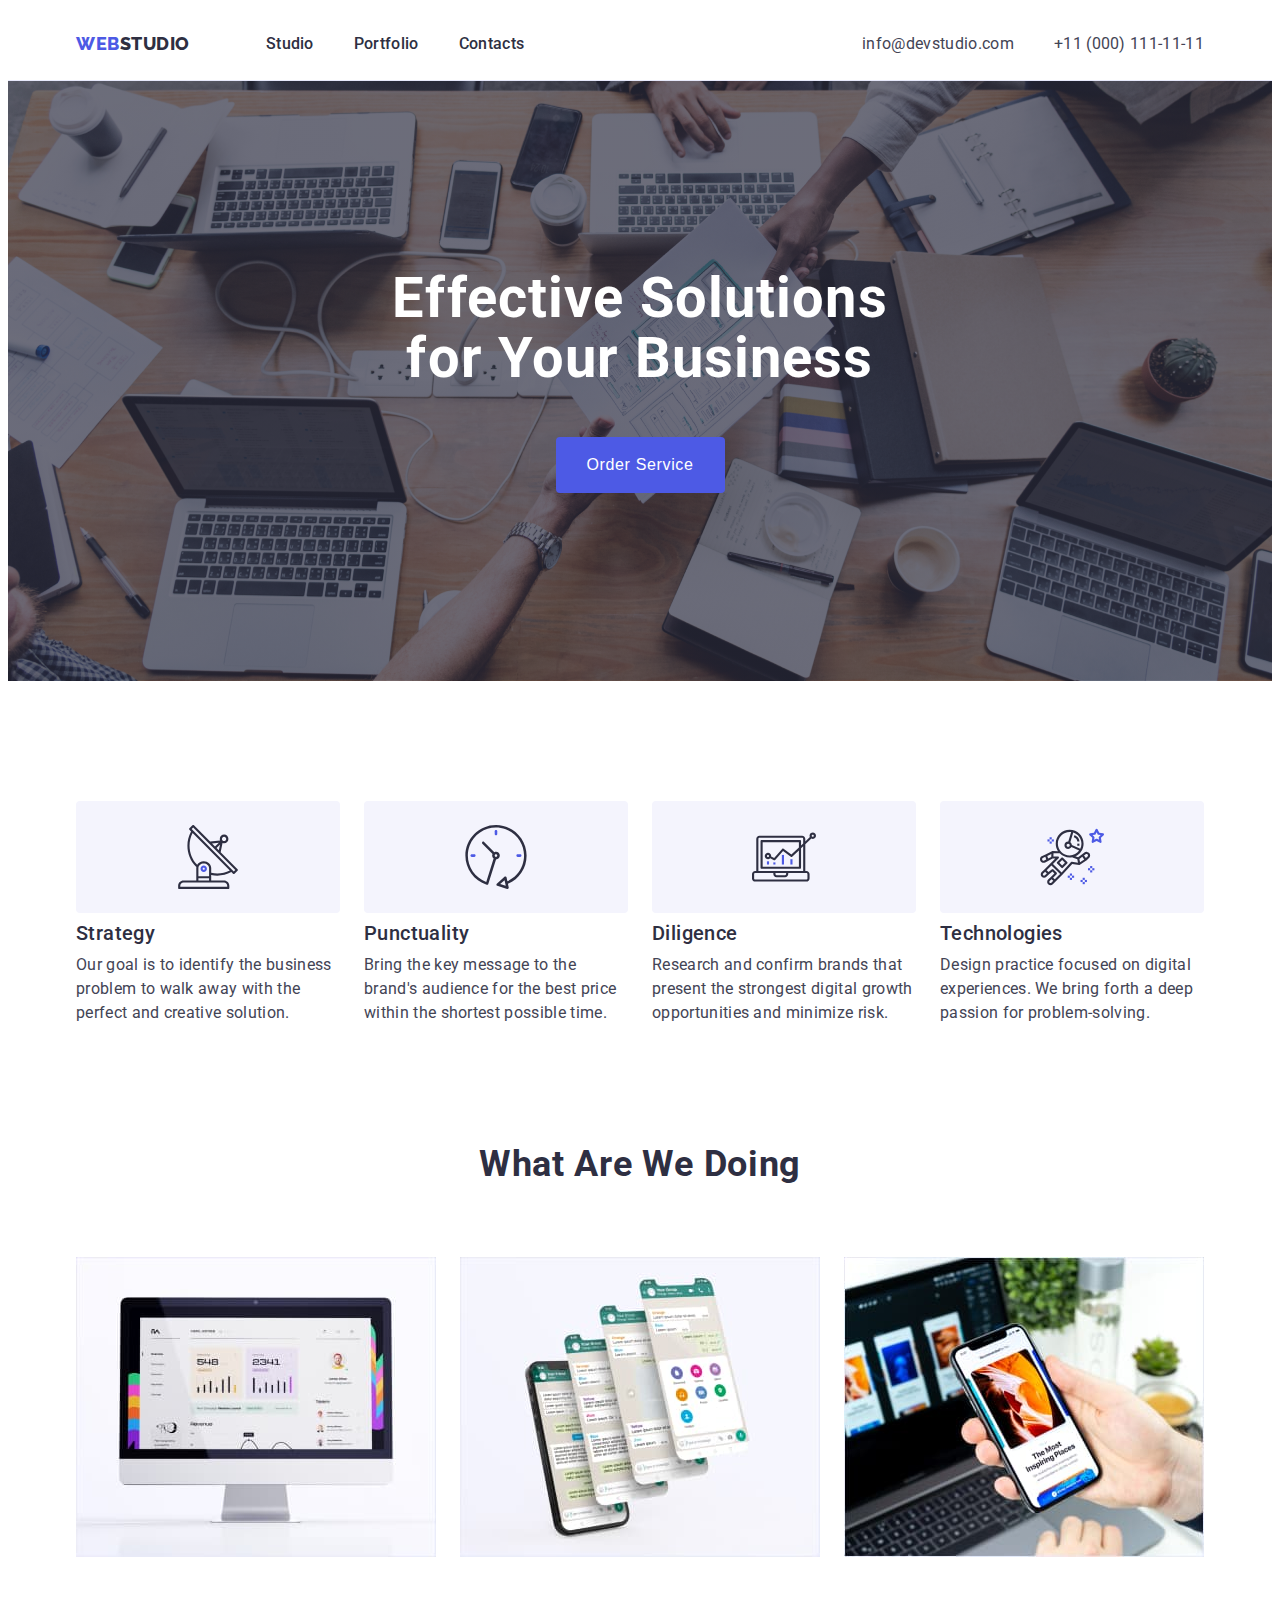
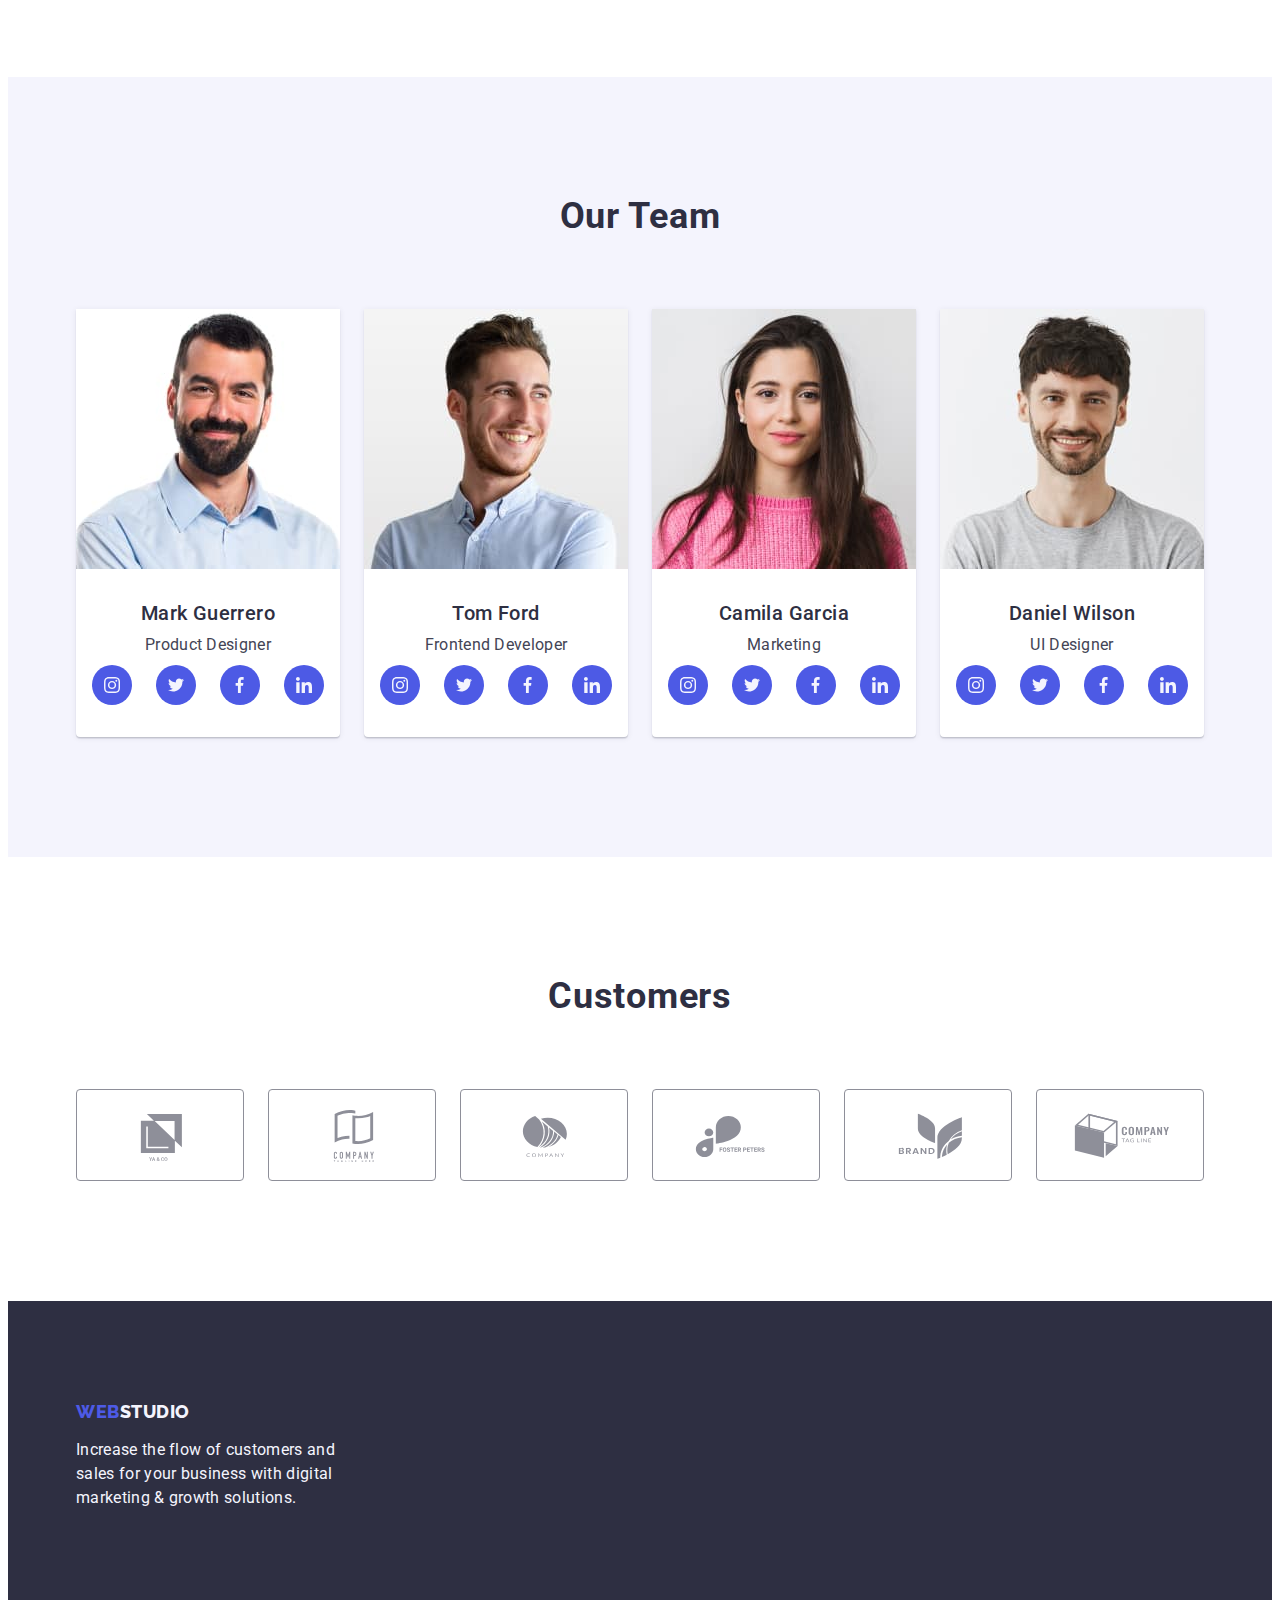
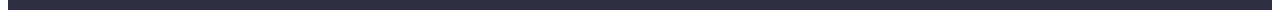
==== index.html @ 7df81b8c "fix" ====
<!DOCTYPE html>
<html lang="en">
  <head>
    <meta charset="UTF-8" />
    <meta http-equiv="X-UA-Compatible" content="IE=edge" />
    <meta name="viewport" content="width=device-width, initial-scale=1.0" />
    <link rel="preconnect" href="https://fonts.googleapis.com" />
    <link rel="preconnect" href="https://fonts.gstatic.com" crossorigin />
    <link
      href="https://fonts.googleapis.com/css2?family=Raleway:wght@800&family=Roboto:wght@400;500;700;900&display=swap"
      rel="stylesheet"
    />
    <link
      rel="stylesheet"
      href="https://cdnjs.cloudflare.com/ajax/libs/modern-normalize/1.1.0/modern-normalize.min.css"
      integrity="sha512-wpPYUAdjBVSE4KJnH1VR1HeZfpl1ub8YT/NKx4PuQ5NmX2tKuGu6U/JRp5y+Y8XG2tV+wKQpNHVUX03MfMFn9Q=="
      crossorigin="anonymous"
      referrerpolicy="no-referrer"
    />
    <link rel="stylesheet" href="./css/styles.css" />
    <title>Document</title>
  </head>
  <body>
    <header class="header">
      <div class="header-container container">
        <nav class="header-nav">
          <a href="./index.html" class="header-link link"
            >Web<span class="logo-span">Studio</span></a
          >
          <ul class="list list header-list">
            <li class="list-header">
              <a href="./index.html" class="nav-link link">Studio</a>
            </li>
            <li class="list-header">
              <a href="./portfolio.html" class="nav-link link">Portfolio</a>
            </li>
            <li class="list-header">
              <a href="" class="nav-link link">Contacts</a>
            </li>
          </ul>
        </nav>
        <address class="address-link">
          <ul class="list list header-list-address">
            <li class="list-header">
              <a href="mailto:info@devstudio.com" class="contact-link link"
                >info@devstudio.com</a
              >
            </li>
            <li class="list-header">
              <a href="tel:+110001111111" class="contact-link link"
                >+11 (000) 111-11-11</a
              >
            </li>
          </ul>
        </address>
      </div>
    </header>
    <main>
      <section class="hero">
        <div class="container">
          <h1 class="title hero-title">
            Effective Solutions for Your Business
          </h1>
          <button type="button" class="button hero-button">
            Order Service
          </button>
        </div>
      </section>
      <section class="text-section">
        <div class="container">
          <h2 class="title-none visually-hidden">Features</h2>
          <ul class="list main-list">
            <li class="main-item">
              <div class="features-container">
                <svg width="64px" height="64px" class="features-icon">
                  <use href="./images/icons.svg#icon-antenna"></use>
                </svg>
              </div>
              <h3 class="main-name">Strategy</h3>
              <p class="list-text">
                Our goal is to identify the business problem to walk away with
                the perfect and creative solution.
              </p>
            </li>
            <li class="main-item">
              <div class="features-container">
                <svg width="64px" height="64px" class="features-icon">
                  <use href="./images/icons.svg#icon-clock"></use>
                </svg>
              </div>
              <h3 class="main-name">Punctuality</h3>
              <p class="list-text">
                Bring the key message to the brand's audience for the best price
                within the shortest possible time.
              </p>
            </li>
            <li class="main-item">
              <div class="features-container">
                <svg width="64px" height="64px" class="features-icon">
                  <use href="./images/icons.svg#icon-diagram"></use>
                </svg>
              </div>
              <h3 class="main-name">Diligence</h3>
              <p class="list-text">
                Research and confirm brands that present the strongest digital
                growth opportunities and minimize risk.
              </p>
            </li>
            <li class="main-item">
              <div class="features-container">
                <svg width="64px" height="64px" class="features-icon">
                  <use href="./images/icons.svg#icon-astronaut"></use>
                </svg>
              </div>
              <h3 class="main-name">Technologies</h3>
              <p class="list-text">
                Design practice focused on digital experiences. We bring forth a
                deep passion for problem-solving.
              </p>
            </li>
          </ul>
        </div>
      </section>
      <section class="section-appearance">
        <div class="container">
          <h2 class="title-list appearance-name">What are we doing</h2>
          <ul class="list appearance-list">
            <li class="appearance-item">
              <img
                src="./images/rec1.jpg"
                alt="computer version of the site"
                width="360"
              />
            </li>
            <li class="appearance-item">
              <img
                src="./images/rec2.jpg"
                alt="mobile application"
                width="360"
              />
            </li>
            <li class="appearance-item">
              <img
                src="./images/rec3.jpg"
                alt="mobile version of the site"
                width="360"
              />
            </li>
          </ul>
        </div>
      </section>
      <section class="section-list team-section">
        <div class="container">
          <h2 class="title-list team-name">Our Team</h2>
          <ul class="list team-list">
            <li class="list-image team-item">
              <img
                src="./images/mark.jpg"
                alt="mark guerrero"
                width="264"
                height="260"
              />
              <div class="team-description">
                <h3 class="list-item">Mark Guerrero</h3>
                <p class="list-text team-text">Product Designer</p>
                <ul class="messeng-list-team">
                  <li class="messeng-item-team">
                    <a href class="messeng-link-team">
                      <svg class="messeng-icon-team" width="16px" height="16px">
                        <use href="./images/messenger.svg#icon-instagram"></use>
                      </svg>
                    </a>
                  </li>
                  <li class="messeng-item-team">
                    <a href class="messeng-link-team">
                      <svg class="messeng-icon-team" width="16px" height="16px">
                        <use href="./images/messenger.svg#icon-twitter"></use>
                      </svg>
                    </a>
                  </li>
                  <li class="messeng-item-team">
                    <a href class="messeng-link-team">
                      <svg class="messeng-icon-team" width="16px" height="16px">
                        <use href="./images/messenger.svg#icon-facebook"></use>
                      </svg>
                    </a>
                  </li>
                  <li class="messeng-item-team">
                    <a href class="messeng-link-team">
                      <svg class="messeng-icon-team" width="16px" height="16px">
                        <use href="./images/messenger.svg#icon-linkedin"></use>
                      </svg>
                    </a>
                  </li>
                </ul>
              </div>
            </li>
            <li class="list-image team-item">
              <img
                src="./images/tom.jpg"
                alt="tom ford"
                width="264"
                height="260"
              />
              <div class="team-description">
                <h3 class="list-item">Tom Ford</h3>
                <p class="list-text team-text">Frontend Developer</p>
                <ul class="messeng-list-team">
                  <li class="messeng-item-team">
                    <a href class="messeng-link-team">
                      <svg class="messeng-icon-team" width="16px" height="16px">
                        <use href="./images/messenger.svg#icon-instagram"></use>
                      </svg>
                    </a>
                  </li>
                  <li class="messeng-item-team">
                    <a href class="messeng-link-team">
                      <svg class="messeng-icon-team" width="16px" height="16px">
                        <use href="./images/messenger.svg#icon-twitter"></use>
                      </svg>
                    </a>
                  </li>
                  <li class="messeng-item-team">
                    <a href class="messeng-link-team">
                      <svg class="messeng-icon-team" width="16px" height="16px">
                        <use href="./images/messenger.svg#icon-facebook"></use>
                      </svg>
                    </a>
                  </li>
                  <li class="messeng-item-team">
                    <a href class="messeng-link-team">
                      <svg class="messeng-icon-team" width="16px" height="16px">
                        <use href="./images/messenger.svg#icon-linkedin"></use>
                      </svg>
                    </a>
                  </li>
                </ul>
              </div>
            </li>
            <li class="list-image team-item">
              <img
                src="./images/camila.jpg"
                alt="camila garcia"
                width="264"
                height="260"
              />
              <div class="team-description">
                <h3 class="list-item">Camila Garcia</h3>
                <p class="list-text team-text">Marketing</p>
                <ul class="messeng-list-team">
                  <li class="messeng-item-team">
                    <a href class="messeng-link-team">
                      <svg class="messeng-icon-team" width="16px" height="16px">
                        <use href="./images/messenger.svg#icon-instagram"></use>
                      </svg>
                    </a>
                  </li>
                  <li class="messeng-item-team">
                    <a href class="messeng-link-team">
                      <svg class="messeng-icon-team" width="16px" height="16px">
                        <use href="./images/messenger.svg#icon-twitter"></use>
                      </svg>
                    </a>
                  </li>
                  <li class="messeng-item-team">
                    <a href class="messeng-link-team">
                      <svg class="messeng-icon-team" width="16px" height="16px">
                        <use href="./images/messenger.svg#icon-facebook"></use>
                      </svg>
                    </a>
                  </li>
                  <li class="messeng-item-team">
                    <a href class="messeng-link-team">
                      <svg class="messeng-icon-team" width="16px" height="16px">
                        <use href="./images/messenger.svg#icon-linkedin"></use>
                      </svg>
                    </a>
                  </li>
                </ul>
              </div>
            </li>
            <li class="list-image team-item">
              <img
                src="./images/daniel.jpg"
                alt="daniel wilson"
                width="264"
                height="260"
              />
              <div class="team-description">
                <h3 class="list-item">Daniel Wilson</h3>
                <p class="list-text team-text">UI Designer</p>
                <ul class="messeng-list-team">
                  <li class="messeng-item-team">
                    <a href class="messeng-link-team">
                      <svg class="messeng-icon-team" width="16px" height="16px">
                        <use href="./images/messenger.svg#icon-instagram"></use>
                      </svg>
                    </a>
                  </li>
                  <li class="messeng-item-team">
                    <a href class="messeng-link-team">
                      <svg class="messeng-icon-team" width="16px" height="16px">
                        <use href="./images/messenger.svg#icon-twitter"></use>
                      </svg>
                    </a>
                  </li>
                  <li class="messeng-item-team">
                    <a href class="messeng-link-team">
                      <svg class="messeng-icon-team" width="16px" height="16px">
                        <use href="./images/messenger.svg#icon-facebook"></use>
                      </svg>
                    </a>
                  </li>
                  <li class="messeng-item-team">
                    <a href class="messeng-link-team">
                      <svg class="messeng-icon-team" width="16px" height="16px">
                        <use href="./images/messenger.svg#icon-linkedin"></use>
                      </svg>
                    </a>
                  </li>
                </ul>
              </div>
            </li>
          </ul>
        </div>
      </section>
      <section class="customers-section">
        <div class="container">
          <h2 class="title-list customers-name">Customers</h2>
          <ul class="customers-list">
            <li class="customers-item">
              <a href="" class="customers-link">
                <svg class="customers-icon" width="105px" height="56px">
                  <use href="./images/customers.svg#icon-logo"></use></svg
              ></a>
            </li>
            <li class="customers-item">
              <a href="" class="customers-link">
                <svg class="customers-icon" width="105px" height="56px">
                  <use href="./images/customers.svg#icon-logo2"></use></svg
              ></a>
            </li>
            <li class="customers-item">
              <a href="" class="customers-link">
                <svg class="customers-icon" width="105px" height="56px">
                  <use href="./images/customers.svg#icon-logo3"></use></svg
              ></a>
            </li>
            <li class="customers-item">
              <a href="" class="customers-link">
                <svg class="customers-icon" width="105px" height="56px">
                  <use href="./images/customers.svg#icon-logo4"></use></svg
              ></a>
            </li>
            <li class="customers-item">
              <a href="" class="customers-link">
                <svg class="customers-icon" width="105px" height="56px">
                  <use href="./images/customers.svg#icon-logo5"></use></svg
              ></a>
            </li>
            <li class="customers-item">
              <a href="" class="customers-link">
                <svg class="customers-icon" width="105px" height="56px">
                  <use href="./images/customers.svg#icon-logo6"></use></svg
              ></a>
            </li>
          </ul>
        </div>
      </section>
    </main>
    <footer class="footer section-footer">
      <div class="container">
        <a href="./index.html" class="header-link link"
          >Web<span class="footer-span">Studio</span></a
        >
        <p class="footer-text text-footer">
          Increase the flow of customers and sales for your business with
          digital marketing & growth solutions.
        </p>
      </div>
    </footer>
  </body>
</html>
---- css/styles.css ----
body {
font-family: "Roboto", sans-serif;
background-color: var(--color-white);
color: var(--color-slate);
}

button {
    cursor: pointer;
}
*,
::after,
::before {
    box-sizing: border-box;
}

:root {
    --color-iris: #4d5ae5;
    --color-ocean: #404bbf;
    --color-navy-blue: #2e2f42;
    --color-green: #31d0aa;
    --color-slate: #434455;
    --color-light-slate: #8e8f99;
    --color-cornflower: #e7e9fc;
    --color-cloud: #f4f4fd;
    --color-navy-blue-modal: #2e2f42;
    --color-grey: #2e2f42;
    --color-white: #ffffff;
    --color-dairy: #fcfcfc;
    --hero-gradient: linear-gradient(rgba(46, 47, 66, 0.7),
        rgba(46, 47, 66, 0.7));
}



a {
    text-decoration: none;
}

ul {
    list-style-type: none;
    margin: 0;
    padding: 0;
}

p {
    list-style-type: none;
    margin: 0;
    padding: 0;
}

h1, h2, h3, h4, h5 {
    list-style-type: none;
    margin: 0;
    padding: 0;
}

img {
    display: block;
    max-width: 200%;
    height: auto;
}

li {
    list-style-type: none;
}

.link {
    text-decoration: none;
}

.list{
list-style: none;
}


.address-list {
    font-style: normal
}


.nav-link {
        font-weight: 500;
        font-size: 16px;
        line-height: 1.5;
        letter-spacing: 0.02em;
        color: var(--color-navy-blue);
        display: block;
        padding-top: 24px;
        padding-bottom: 24px;
}

.nav-link:hover {
color: var(--color-ocean);
}

.nav-link:focus {
color: var(--color-ocean);
}

.address-link {
    font-style: normal
}

.header-link {
        font-family: "Raleway", sans-serif;
        font-weight: 800;
        font-size: 18px;
        line-height: 1.17;
        color: var(--color-iris);
        letter-spacing: 0.03em;
        text-transform: uppercase;
        display: inline-block;
        text-align: center;
}

.logo-span {
    color: var(--color-navy-blue);
}

.footer-title {
            font-weight: 800;
            font-size: 18px;
            line-height: 1.16;
            color: var(--color-cloud);
}


.contact-link {
        font-weight: 400;
        font-size: 16px;
        line-height: 1.5;
        letter-spacing: 0.02em;
        color: var(--color-slate);
}

.contact-link:focus,
.contact-link:hover {
    color: var(--color-ocean);
}


.button {
    font-weight: 500;
    font-size: 16px;
    line-height: 1.5;
    background-color: var(--color-iris);
    color: var(--color-white);
    letter-spacing: 0.04em;
}

.button:hover,
.button:focus {
    color: var(--color-white);
    background-color: var(--color-ocean);
}

 .button-list{
        font-weight: 500;
        font-size: 16px;
        line-height: 1.5;
        color: var(--color-iris);
        background-color: var(--color-cloud);
        letter-spacing: 0.04em;
        display: inline-block;
        padding: 12px 24px;
        border-radius: 4px;
        border: 1px solid #E7E9FC;
}
.button-list:focus,
.button-list:hover {
    background-color:var(--color-ocean) ;
    color: var(--color-white);
    box-shadow: 0px 1px 6px rgba(46, 47, 66, 0.08), 0px 1px 1px rgba(46, 47, 66, 0.16), 0px 2px 1px rgba(46, 47, 66, 0.08);
}



.main-name {
    font-weight: 500;
    font-size: 20px;
    line-height: 1.2;
    letter-spacing: 0.02em;
    color: var(--color-grey);
    text-align: left;
    text-transform: capitalize;
    margin-bottom: 8px;
}

.list-item {
        font-weight: 500;
            font-size: 20px;
            line-height: 1.2;
            letter-spacing: 0.02em;
            color: var(--color-grey);
            text-transform: capitalize;
            margin-bottom: 8px;
}

.list-text {
    font-size: 16px;
    line-height: 1.5;
    letter-spacing: 0.02em;
    color: var(--color-slate);
}

.title-list {
        font-weight: 700;
        font-size: 36px;
        line-height: 1.11;
        color: var(--color-navy-blue);
        text-align: center;
        text-transform: capitalize;
        letter-spacing: 0.02em
}

.title {
        font-weight: 700;
        font-size: 56px;
        line-height: 1.07;
        text-align: center;
        letter-spacing: 0.02em;
        color: var(--color-white);     
}


.section-list {
background-color: var(--color-cloud);
}

.list-image {
    background-color: var(--color-white);
}

.footer {
    background-color: var(--color-navy-blue);
}

.footer-span {
    color: var(--color-cloud);
}

.footer-text {
    font-size: 16px;
    line-height: 1.5;
    letter-spacing: 0.02em;
    color: var(--color-cloud);
    margin-top: 16px;
}

/* ========================== Header ========================== */
.container{
        width: 1158px;
        padding-left: 15px;
        padding-right: 15px;
        margin-left: auto;
        margin-right: auto;
    }
.header {
    border-bottom: 1px solid #e7e9fc;
}

.header-container{
    display: flex;
    max-width: 1158px;
    margin: 0 auto;
    justify-content: space-between;
    padding: 0 15px;
}

/* navigation */
.header-nav{
    align-items: center;
    display: flex;
}

/* all li */
.header-list {
    display: flex;
    gap: 40px;
    margin-left: 76px;

}
/* email telefon */
.header-list-address{
    display: flex;
    align-items: center;
    gap: 40px;
    padding-top: 24px;
    padding-bottom: 24px;
}
/*=================================== TITLE BUTTON ===========================*/
/*section*/
.hero {
    max-width: 1440px;
    padding-top: 188px;
    padding-bottom: 188px;
    background-color: #2e2f42;
    margin-right: auto;
    margin-left: auto;
    background-image: var(--hero-gradient), url(../images/peopleoffice.jpg);
    background-position: center;
    background-repeat: no-repeat;
    background-size: cover;
}
.features-container {
    display: flex;
    justify-content: center;
    align-items: center;
    margin-bottom: 8px;
    border-radius: 4px;
    background-color: var(--color-cloud);
    padding-top: 24px;
    padding-bottom: 24px;
}

.features-icon{
}

/*title*/
.hero-title{
    display: block;
    width: 496px;
    margin: 0 auto;
    margin-bottom: 48px;
 }
/*button*/
.hero-button{
    display: block;
    width: 169px;
    margin: 0 auto;
    width: 169px;
    height: 56px;
    border: 0;
    border-radius: 4px;
}
/* ============================== Main text content ===============================*/
.title-none{
    margin-bottom: 72px;
    font-weight: 700;
    font-size: 36px;
    line-height: 1.11;
    letter-spacing: 0.02em;
    text-align: center;
    text-transform: capitalize;
    color: var(--dark-color);
}

.visually-hidden {
    position: absolute;
    width: 1px;
    height: 1px;
    margin: -1px;
    border: 0;
    padding: 0;
    white-space: nowrap;
    clip-path: inset(100%);
    clip: rect(0 0 0 0);
    overflow: hidden;
}
/* sections */
.text-section{
    padding-top: 120px;
    padding-bottom: 120px;
}
/* ul =*/
.main-list{
    display: flex;
    justify-content: space-between;
    gap: 24px;
}
/* li */
.main-item {
    flex-basis: calc((100% - 72px)/4);
}
/* =============================== section-appearance ===================================== */
.section-appearance{
    padding-bottom: 120px;
}
.appearance-name{
    margin: 0 auto;
margin-bottom: 72px;
}
.appearance-list{
display: flex;
justify-content: space-between;
gap: 24px;
}
.appearance-item{
flex-basis: calc((100% - 48px)/3);
}
/* ======================================= team-section ============================================= */
.team-section{
padding-bottom: 120px;
padding-top: 120px;
}
.team-name{
margin-bottom: 72px;
}
.team-list{
    display: flex;
    justify-content: space-between;
    gap: 24px;
}
.team-item{
    height: 100%;
    flex-grow: 1;
    text-align: center;
    flex-basis: calc((100% - 72px)/4);
    border-radius: 0px 0px 4px 4px;
    box-shadow: 0px 1px 6px rgba(46, 47, 66, 0.08), 0px 1px 1px rgba(46, 47, 66, 0.16), 0px 2px 1px rgba(46, 47, 66, 0.08);
}
.team-description{
    padding-top: 32px;
    padding-bottom: 32px;
}
/* Ul messeng */
.messeng-list-team {
    display: flex;
    margin-top: 8px;
    justify-content: center;
    gap: 24px;}

.messeng-link-team{
display: flex;
width: 40px; 
height: 40px;
justify-content: center;
align-items: center;
border-radius: 50%;
cursor: pointer;
background-color: var(--color-iris)
}
.messeng-icon-team{
    fill: var(--color-cloud);
}

.messeng-link-team:hover,
.messeng-link-team:focus {
    background-color: var(--color-ocean);
}

/* ==================== customers =================== */
/* section */
.customers-section{
display: block;
padding-top: 120px;
padding-bottom: 120px;
}

/* title */
.customers-name{
margin: 0 auto;
margin-bottom: 72px;
}
/* ul */
.customers-list{
display: flex;
justify-content: space-between;
gap: 24px;
}
/* li */
.customers-item{
flex-basis: calc((100% - 72px)/6);
background-color: var(--color-white);
}
.customers-link{
    display: flex;
    justify-content: center;
    align-items: center;
    border: 1px solid var(--color-light-slate);
    border-radius: 4px;
    padding-top: 17px;
    padding-bottom: 17px;
}
.customers-icon {
fill: var(--color-light-slate);                      
background-color: var(--color-white);
}
.customers-icon:hover,
.customers-icon:focus {
fill: var(--color-ocean);
}
.customers-link:hover,
.customers-link:focus{
    border: 1px solid var(--color-ocean);
    fill: var(--color-ocean);
}
/* =================== footer =========================*/
.section-footer{
    padding-top: 100px;
    padding-bottom: 100px;
}
.text-footer{
    width: 264px;
}
/* ==================================  Portfolio section =================================== */
/* section*/
.section-filtres{
    padding-top: 96px;
    padding-bottom: 120px;
}
/* ul кнопки */
.filtres-list{
    display: flex;
    justify-content: center;
    margin-bottom: 72px;
    gap: 24px;
}
/* ul список категорій */
.filtres-list-item{
    display: flex;
        gap: 48px 24px;
        flex-wrap: wrap;
}
/* li вибір категорії */
.filtres-item-img{
flex-basis: calc((100% - 48px) / 3);
border-radius: 0px 0px 4px 4px;}

.filtres-item-img:focus,
.filtres-item-img:hover {
box-shadow: 0px 1px 6px rgba(46, 47, 66, 0.08),
0px 1px 1px rgba(46, 47, 66, 0.16),
0px 2px 1px rgba(46, 47, 66, 0.08);
}
.filtres-link{
    display: flex;
    flex-direction: column;
    height: 100%;
}

.filtres-items{
    flex-grow: 1;
    padding-top: 32px;
    padding: 32px 16px;
    padding-bottom: 32px;
    border-right: 1px solid var(--color-cornflower);
    border-bottom: 1px solid var(--color-cornflower);
    border-left: 1px solid var(--color-cornflower);
}
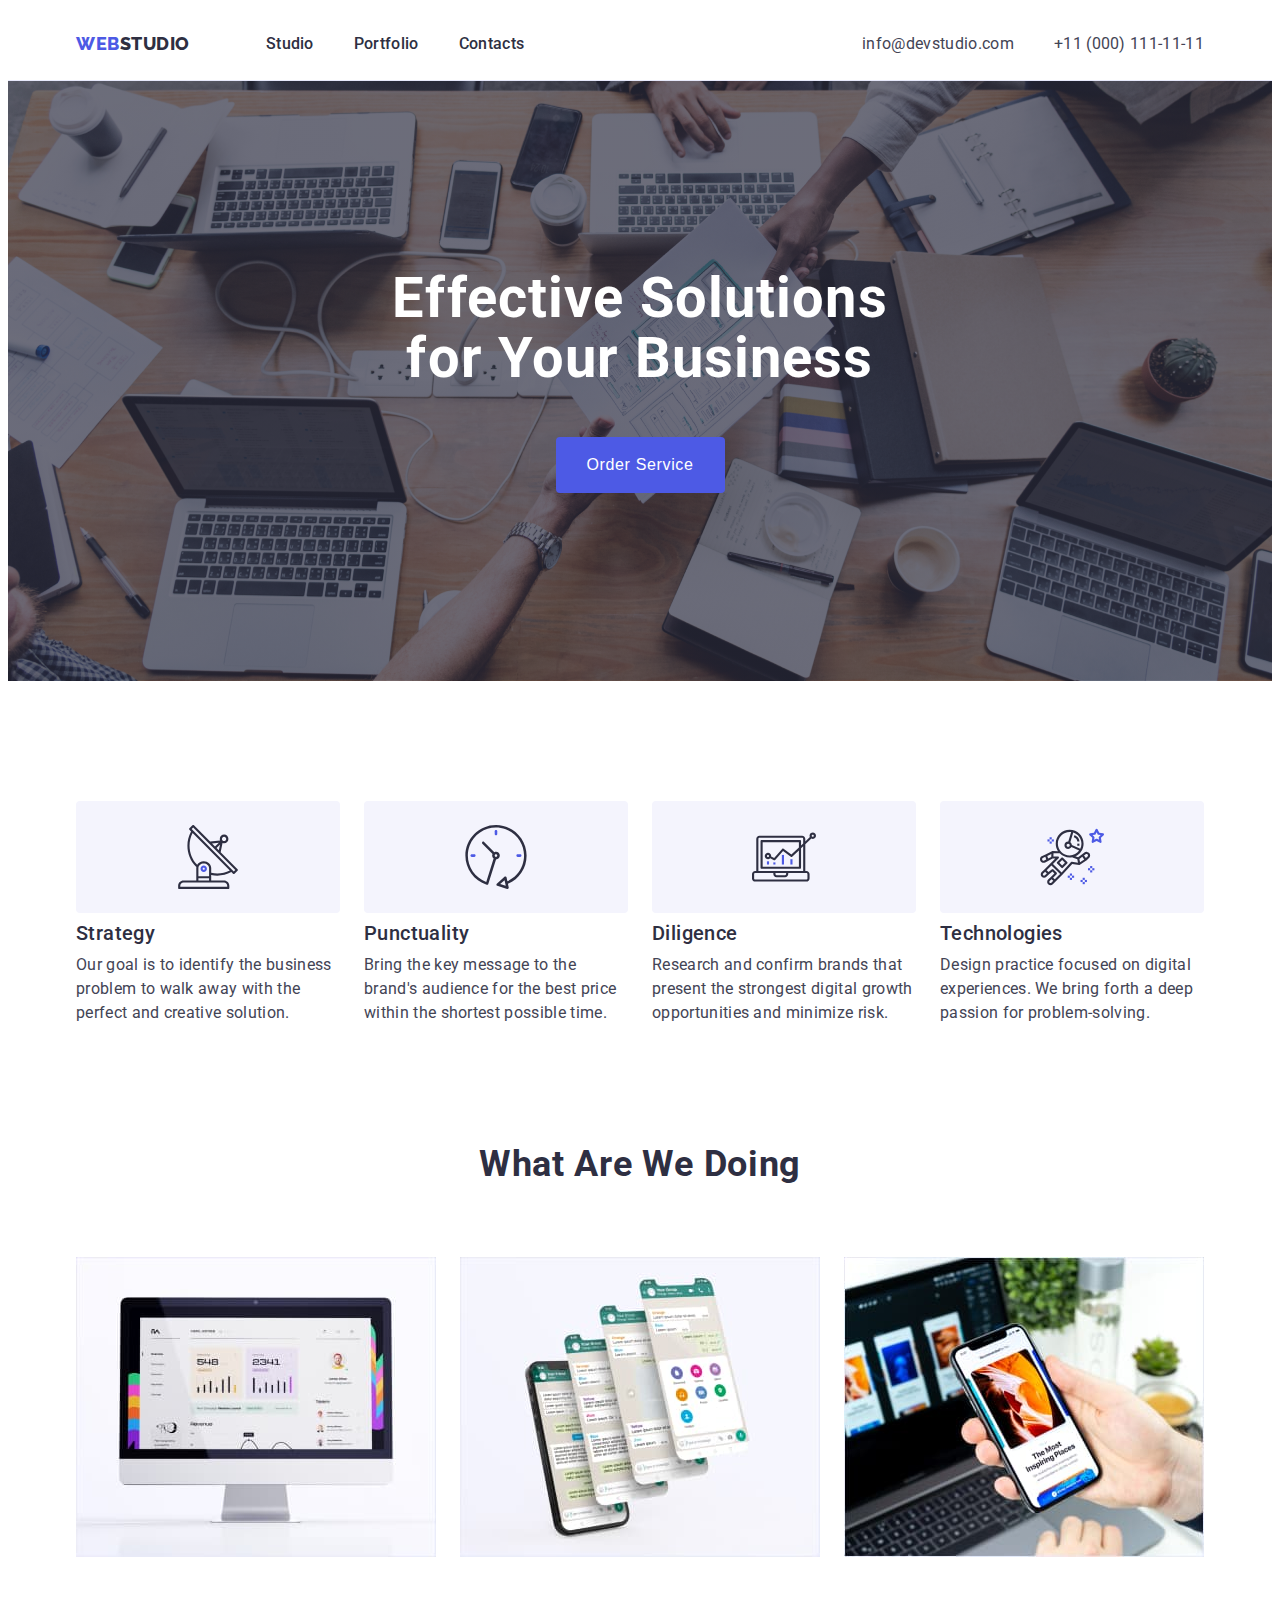
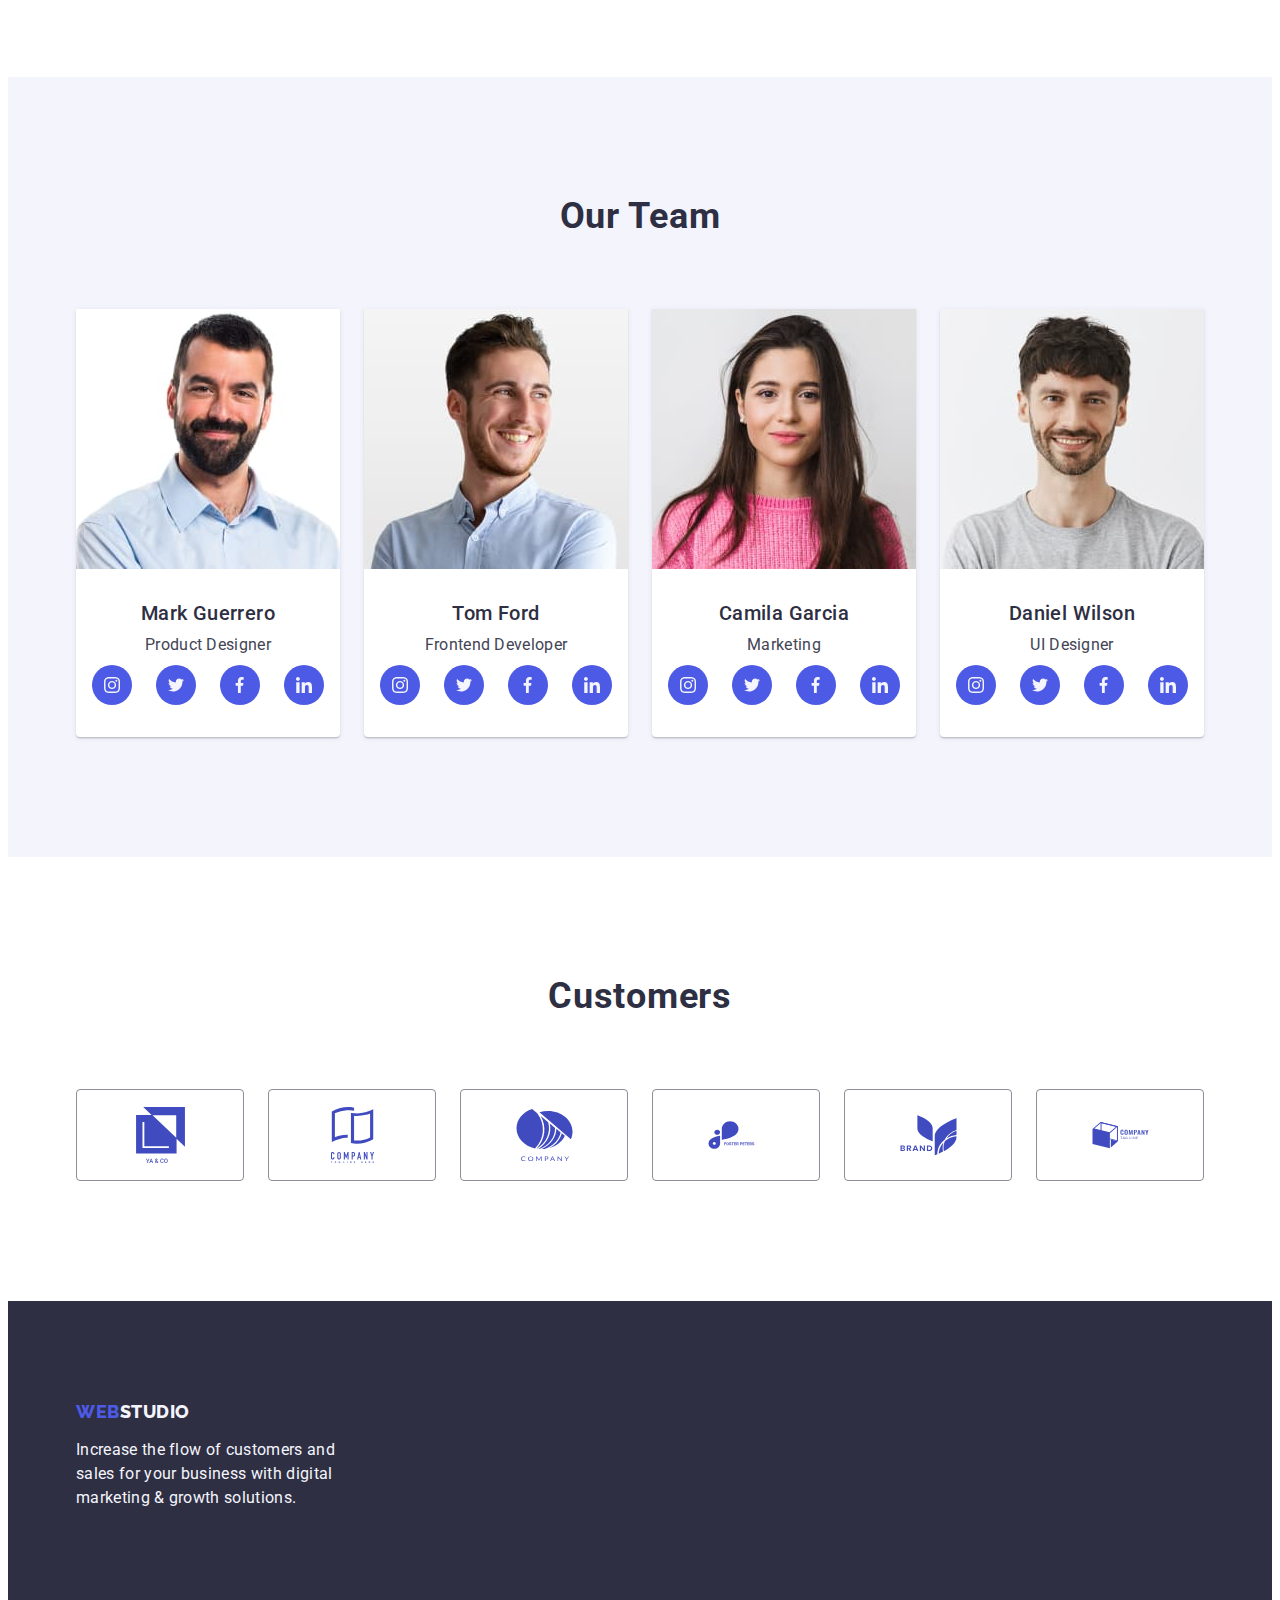
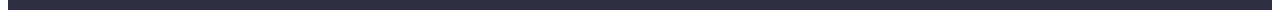
==== commit d7e29fcf: "ifx" ====
--- a/index.html
+++ b/index.html
@@ -324,44 +324,44 @@
           </ul>
         </div>
       </section>
-      <section class="customers-section">
-        <div class="container">
-          <h2 class="title-list customers-name">Customers</h2>
-          <ul class="customers-list">
-            <li class="customers-item">
-              <a href="" class="customers-link">
-                <svg class="customers-icon" width="105px" height="56px">
-                  <use href="./images/customers.svg#icon-logo"></use></svg
-              ></a>
-            </li>
-            <li class="customers-item">
-              <a href="" class="customers-link">
-                <svg class="customers-icon" width="105px" height="56px">
-                  <use href="./images/customers.svg#icon-logo2"></use></svg
-              ></a>
-            </li>
-            <li class="customers-item">
-              <a href="" class="customers-link">
-                <svg class="customers-icon" width="105px" height="56px">
-                  <use href="./images/customers.svg#icon-logo3"></use></svg
-              ></a>
-            </li>
-            <li class="customers-item">
-              <a href="" class="customers-link">
-                <svg class="customers-icon" width="105px" height="56px">
-                  <use href="./images/customers.svg#icon-logo4"></use></svg
-              ></a>
-            </li>
-            <li class="customers-item">
-              <a href="" class="customers-link">
-                <svg class="customers-icon" width="105px" height="56px">
-                  <use href="./images/customers.svg#icon-logo5"></use></svg
-              ></a>
-            </li>
-            <li class="customers-item">
-              <a href="" class="customers-link">
-                <svg class="customers-icon" width="105px" height="56px">
-                  <use href="./images/customers.svg#icon-logo6"></use></svg
+      <section class="section-company">
+        <div class="container">
+          <h2 class="title-list title-company">Customers</h2>
+          <ul class="company-list">
+            <li class="company-item">
+              <a href class="company-link">
+                <svg class="company-icon" width="105px" height="56px">
+                  <use href="./images/company.svg#icon-main1"></use></svg
+              ></a>
+            </li>
+            <li class="company-item">
+              <a href class="company-link">
+                <svg class="company-icon" width="105px" height="56px">
+                  <use href="./images/company.svg#icon-main2"></use></svg
+              ></a>
+            </li>
+            <li class="company-item">
+              <a href class="company-link">
+                <svg class="company-icon" width="105px" height="56px">
+                  <use href="./images/company.svg#icon-main3"></use></svg
+              ></a>
+            </li>
+            <li class="company-item">
+              <a href class="company-link">
+                <svg class="company-icon" width="105px" height="56px">
+                  <use href="./images/company.svg#icon-main4"></use></svg
+              ></a>
+            </li>
+            <li class="company-item">
+              <a href class="company-link">
+                <svg class="company-icon" width="105px" height="56px">
+                  <use href="./images/company.svg#icon-main5"></use></svg
+              ></a>
+            </li>
+            <li class="company-item">
+              <a href class="company-link">
+                <svg class="company-icon" width="105px" height="56px">
+                  <use href="./images/company.svg#icon-main6"></use></svg
               ></a>
             </li>
           </ul>
--- a/css/styles.css
+++ b/css/styles.css
@@ -441,29 +441,33 @@
 
 /* ==================== customers =================== */
 /* section */
-.customers-section{
+.section-company{
 display: block;
 padding-top: 120px;
 padding-bottom: 120px;
 }
 
 /* title */
-.customers-name{
+.title-company{
 margin: 0 auto;
 margin-bottom: 72px;
 }
 /* ul */
-.customers-list{
+.company-list{
 display: flex;
 justify-content: space-between;
 gap: 24px;
 }
 /* li */
-.customers-item{
+.company-item{
 flex-basis: calc((100% - 72px)/6);
 background-color: var(--color-white);
 }
-.customers-link{
+
+.company-item{
+fill: var(--color-ocean);
+}
+.company-link{
     display: flex;
     justify-content: center;
     align-items: center;
@@ -472,16 +476,15 @@
     padding-top: 17px;
     padding-bottom: 17px;
 }
-.customers-icon {
-fill: var(--color-light-slate);                      
+.company-icon {                      
 background-color: var(--color-white);
 }
-.customers-icon:hover,
-.customers-icon:focus {
+.company-icon:hover,
+.company-icon:focus {
 fill: var(--color-ocean);
 }
-.customers-link:hover,
-.customers-link:focus{
+.company-link:hover,
+.company-link:focus{
     border: 1px solid var(--color-ocean);
     fill: var(--color-ocean);
 }
@@ -493,6 +496,16 @@
 .text-footer{
     width: 264px;
 }
+
+
+
+
+
+
+
+
+
+
 /* ==================================  Portfolio section =================================== */
 /* section*/
 .section-filtres{
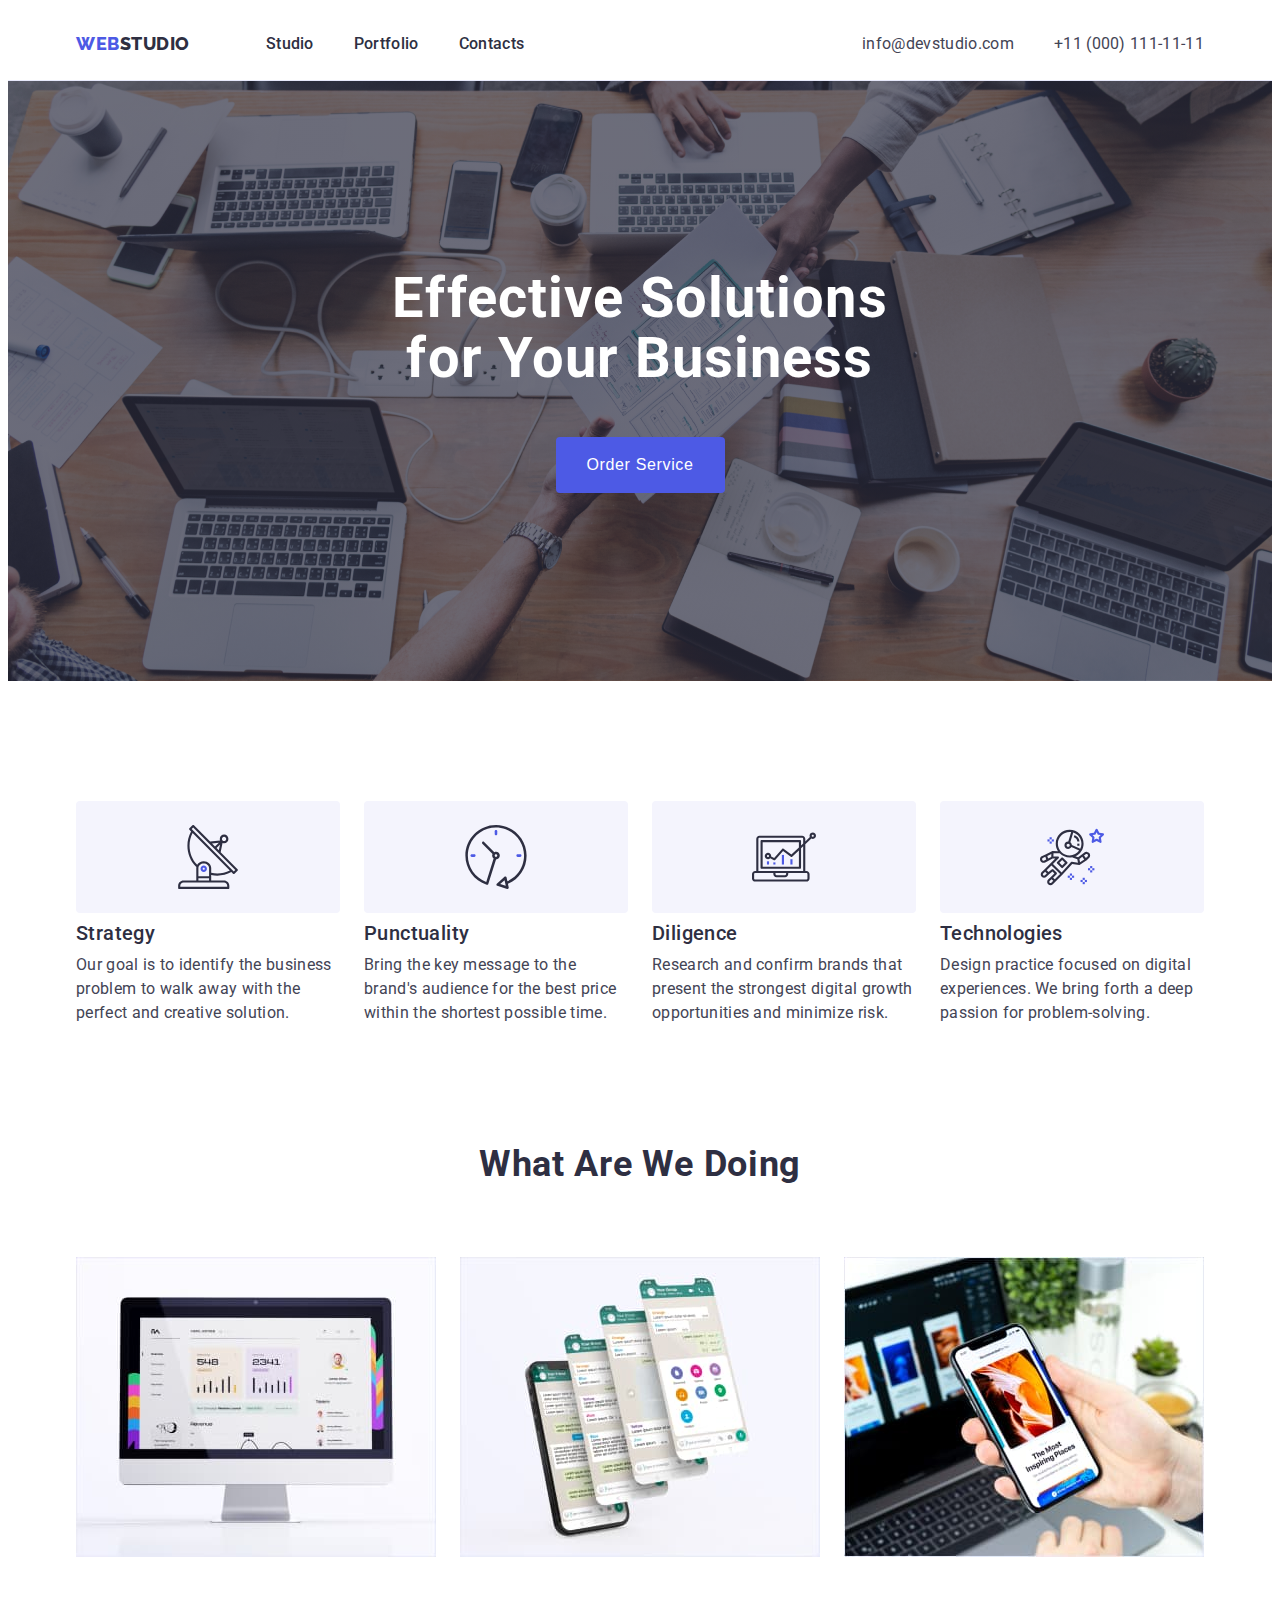
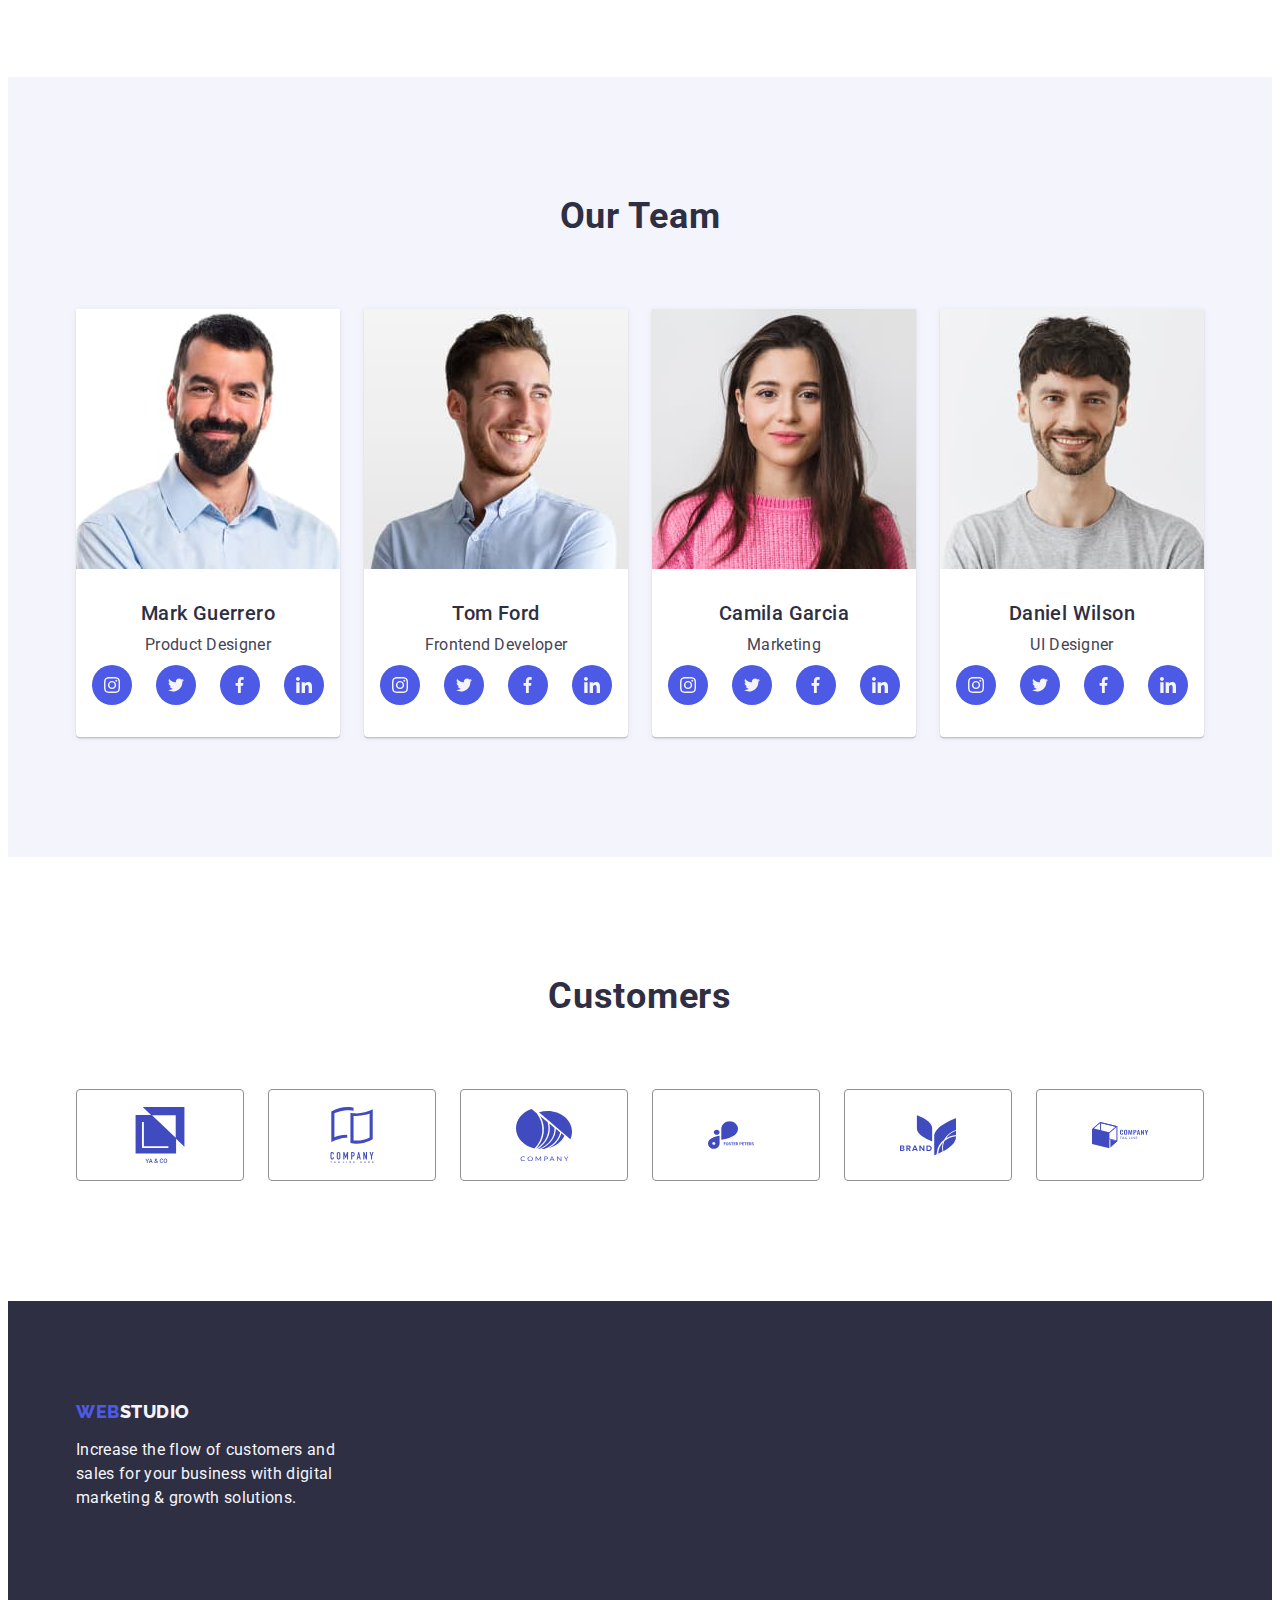
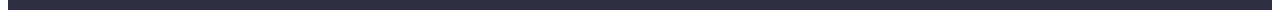
==== commit 03933680: "fix" ====
--- a/index.html
+++ b/index.html
@@ -330,37 +330,37 @@
           <ul class="company-list">
             <li class="company-item">
               <a href class="company-link">
-                <svg class="company-icon" width="105px" height="56px">
+                <svg class="company-icon" width="104px" height="56px">
                   <use href="./images/company.svg#icon-main1"></use></svg
               ></a>
             </li>
             <li class="company-item">
               <a href class="company-link">
-                <svg class="company-icon" width="105px" height="56px">
+                <svg class="company-icon" width="104px" height="56px">
                   <use href="./images/company.svg#icon-main2"></use></svg
               ></a>
             </li>
             <li class="company-item">
               <a href class="company-link">
-                <svg class="company-icon" width="105px" height="56px">
+                <svg class="company-icon" width="104px" height="56px">
                   <use href="./images/company.svg#icon-main3"></use></svg
               ></a>
             </li>
             <li class="company-item">
               <a href class="company-link">
-                <svg class="company-icon" width="105px" height="56px">
+                <svg class="company-icon" width="104px" height="56px">
                   <use href="./images/company.svg#icon-main4"></use></svg
               ></a>
             </li>
             <li class="company-item">
               <a href class="company-link">
-                <svg class="company-icon" width="105px" height="56px">
+                <svg class="company-icon" width="104px" height="56px">
                   <use href="./images/company.svg#icon-main5"></use></svg
               ></a>
             </li>
             <li class="company-item">
               <a href class="company-link">
-                <svg class="company-icon" width="105px" height="56px">
+                <svg class="company-icon" width="104px" height="56px">
                   <use href="./images/company.svg#icon-main6"></use></svg
               ></a>
             </li>
--- a/css/styles.css
+++ b/css/styles.css
@@ -464,7 +464,7 @@
 background-color: var(--color-white);
 }
 
-.company-item{
+.company-icon{
 fill: var(--color-ocean);
 }
 .company-link{
@@ -476,17 +476,16 @@
     padding-top: 17px;
     padding-bottom: 17px;
 }
-.company-icon {                      
+.company-item {                      
 background-color: var(--color-white);
 }
 .company-icon:hover,
 .company-icon:focus {
-fill: var(--color-ocean);
+fill: var(--color-light-slate);
 }
 .company-link:hover,
 .company-link:focus{
-    border: 1px solid var(--color-ocean);
-    fill: var(--color-ocean);
+    border-color: var(--color-ocean);
 }
 /* =================== footer =========================*/
 .section-footer{
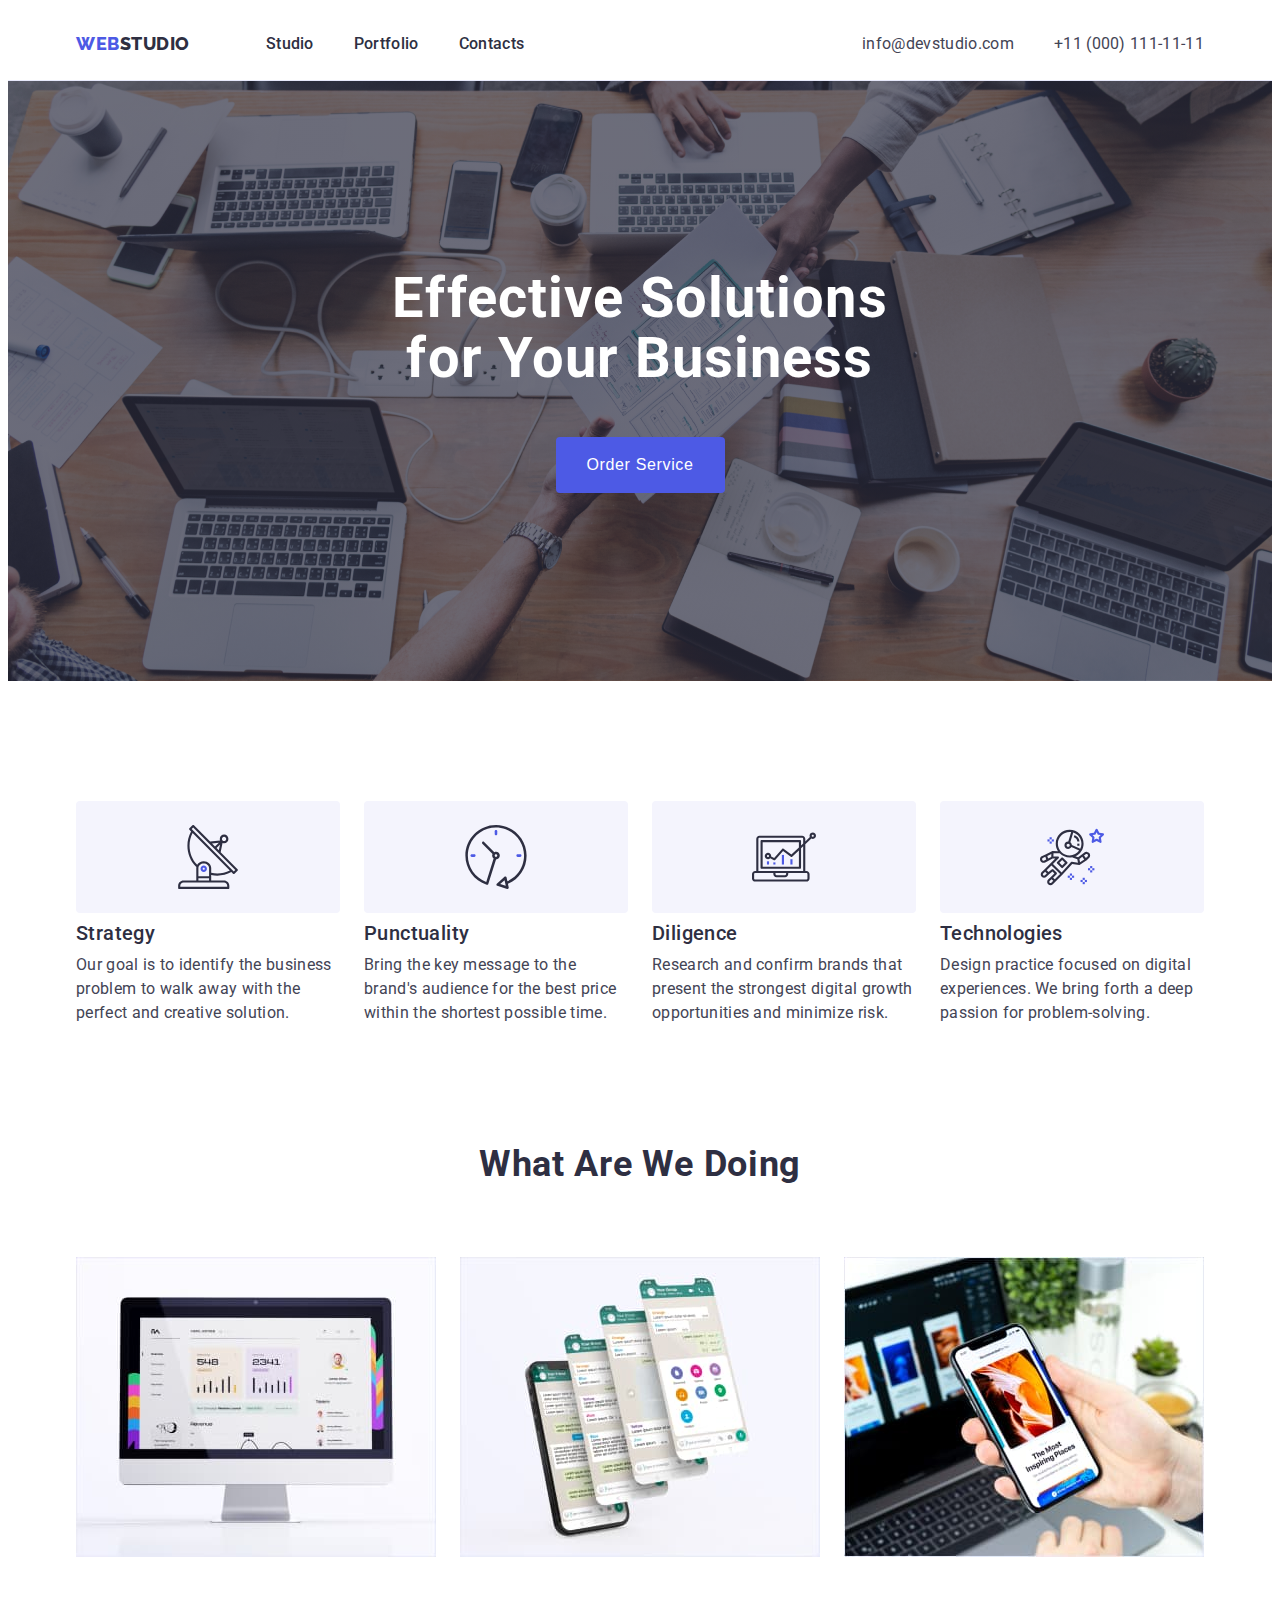
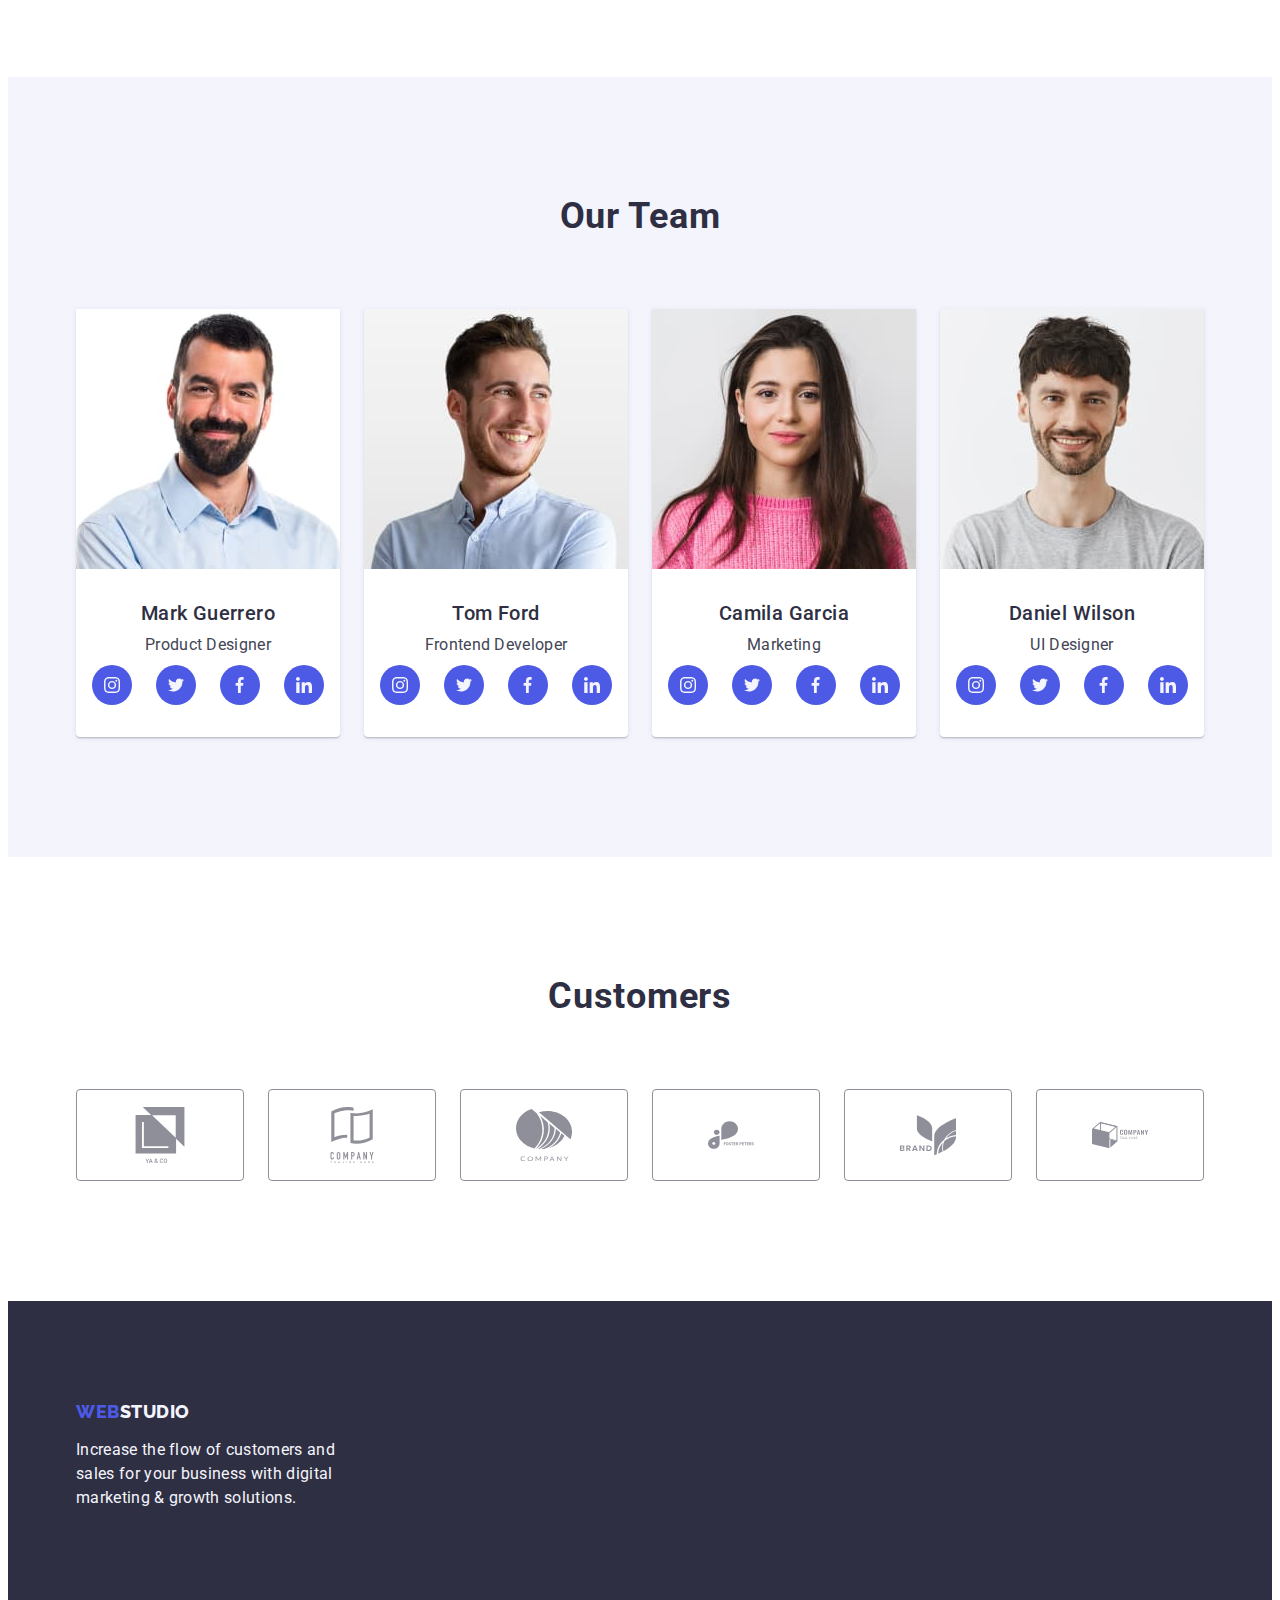
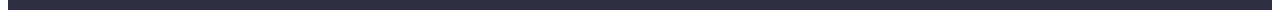
==== commit 038d36b8: "fix" ====
--- a/index.html
+++ b/index.html
@@ -331,38 +331,44 @@
             <li class="company-item">
               <a href class="company-link">
                 <svg class="company-icon" width="104px" height="56px">
-                  <use href="./images/company.svg#icon-main1"></use></svg
-              ></a>
-            </li>
-            <li class="company-item">
-              <a href class="company-link">
-                <svg class="company-icon" width="104px" height="56px">
-                  <use href="./images/company.svg#icon-main2"></use></svg
-              ></a>
-            </li>
-            <li class="company-item">
-              <a href class="company-link">
-                <svg class="company-icon" width="104px" height="56px">
-                  <use href="./images/company.svg#icon-main3"></use></svg
-              ></a>
-            </li>
-            <li class="company-item">
-              <a href class="company-link">
-                <svg class="company-icon" width="104px" height="56px">
-                  <use href="./images/company.svg#icon-main4"></use></svg
-              ></a>
-            </li>
-            <li class="company-item">
-              <a href class="company-link">
-                <svg class="company-icon" width="104px" height="56px">
-                  <use href="./images/company.svg#icon-main5"></use></svg
-              ></a>
-            </li>
-            <li class="company-item">
-              <a href class="company-link">
-                <svg class="company-icon" width="104px" height="56px">
-                  <use href="./images/company.svg#icon-main6"></use></svg
-              ></a>
+                  <use href="./images/company.svg#icon-main1"></use>
+                </svg>
+              </a>
+            </li>
+            <li class="company-item">
+              <a href class="company-link">
+                <svg class="company-icon" width="104px" height="56px">
+                  <use href="./images/company.svg#icon-main2"></use>
+                </svg>
+              </a>
+            </li>
+            <li class="company-item">
+              <a href class="company-link">
+                <svg class="company-icon" width="104px" height="56px">
+                  <use href="./images/company.svg#icon-main3"></use>
+                </svg>
+              </a>
+            </li>
+            <li class="company-item">
+              <a href class="company-link">
+                <svg class="company-icon" width="104px" height="56px">
+                  <use href="./images/company.svg#icon-main4"></use>
+                </svg>
+              </a>
+            </li>
+            <li class="company-item">
+              <a href class="company-link">
+                <svg class="company-icon" width="104px" height="56px">
+                  <use href="./images/company.svg#icon-main5"></use>
+                </svg>
+              </a>
+            </li>
+            <li class="company-item">
+              <a href class="company-link">
+                <svg class="company-icon" width="104px" height="56px">
+                  <use href="./images/company.svg#icon-main6"></use>
+                </svg>
+              </a>
             </li>
           </ul>
         </div>
--- a/css/styles.css
+++ b/css/styles.css
@@ -465,10 +465,11 @@
 }
 
 .company-icon{
-fill: var(--color-ocean);
+fill: var(--color-light-slate);
 }
 .company-link{
     display: flex;
+    box-sizing: content-box;
     justify-content: center;
     align-items: center;
     border: 1px solid var(--color-light-slate);
@@ -479,14 +480,13 @@
 .company-item {                      
 background-color: var(--color-white);
 }
-.company-icon:hover,
-.company-icon:focus {
-fill: var(--color-light-slate);
-}
-.company-link:hover,
-.company-link:focus{
-    border-color: var(--color-ocean);
-}
+.company-link:hover .company-icon,
+.company-link:focus {
+fill: #404bbf;
+}
+a.company-link:hover{
+    border-color: #404bbf;}
+
 /* =================== footer =========================*/
 .section-footer{
     padding-top: 100px;
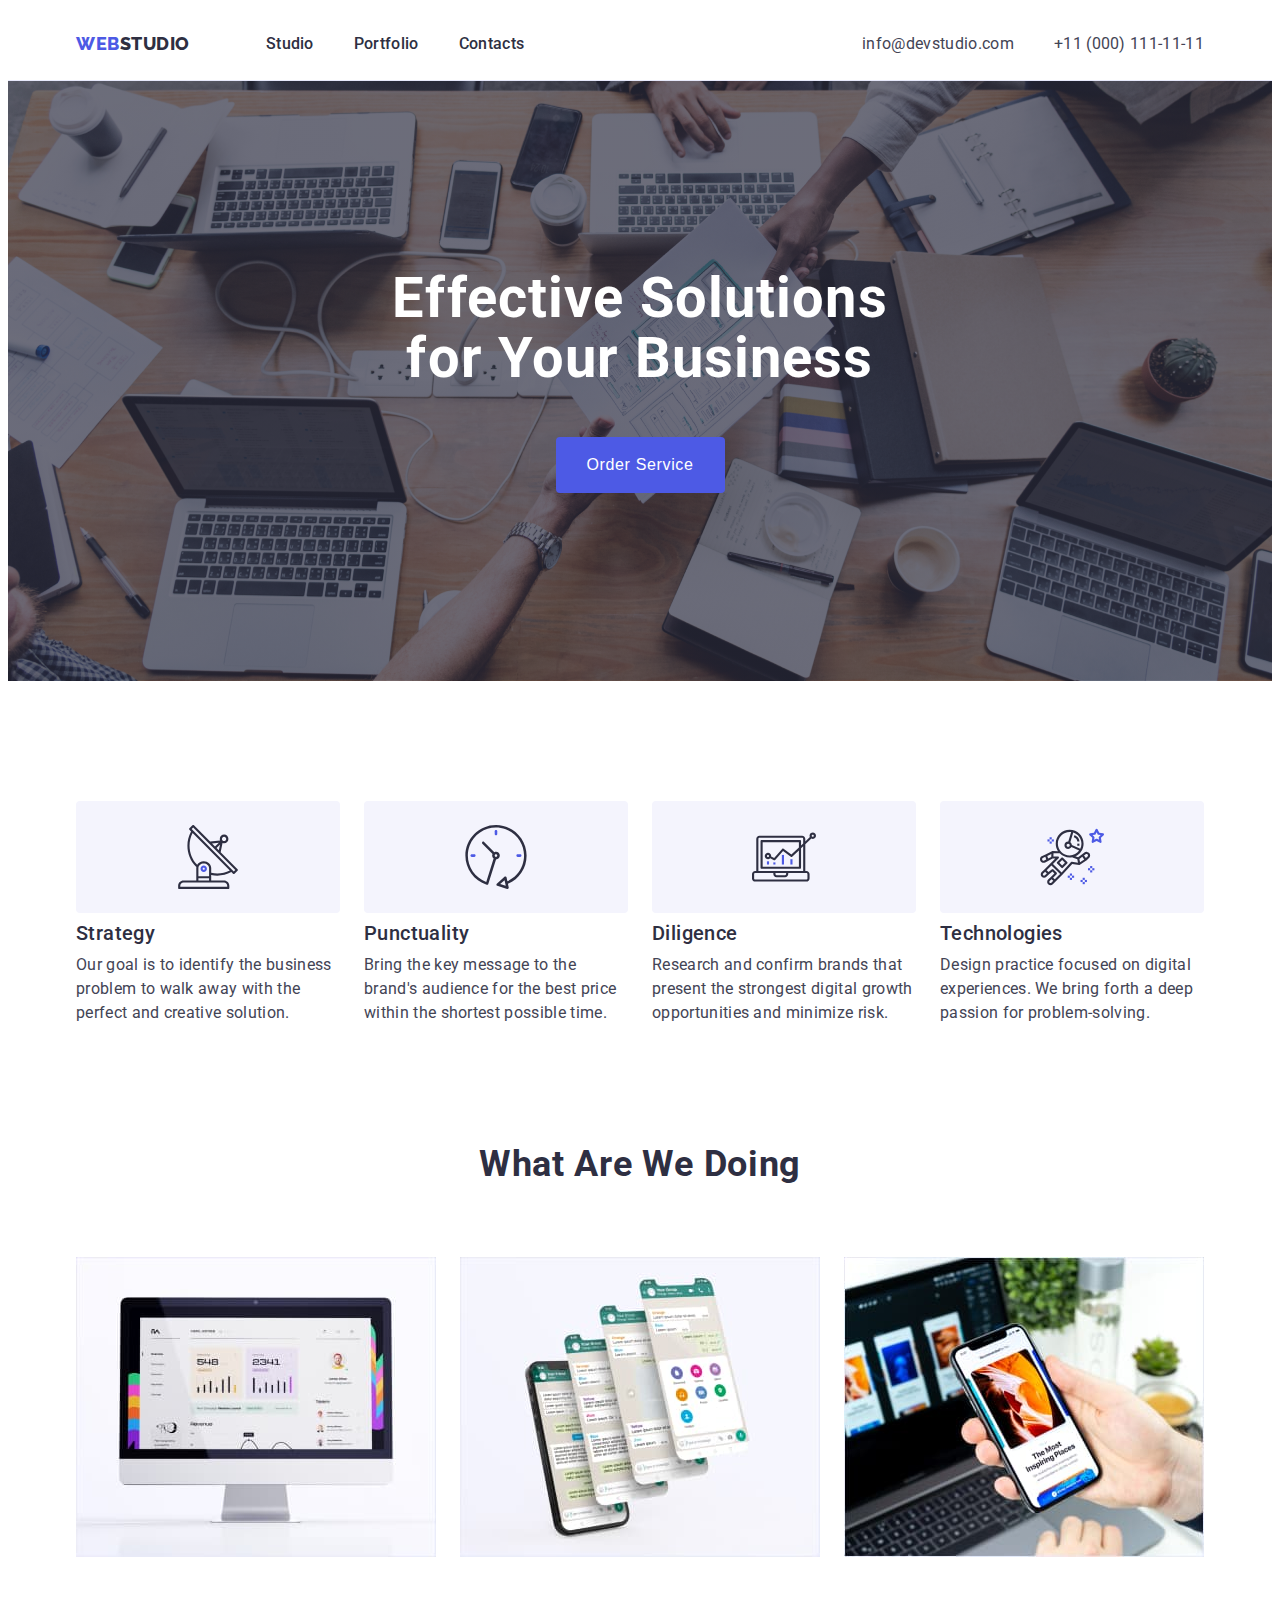
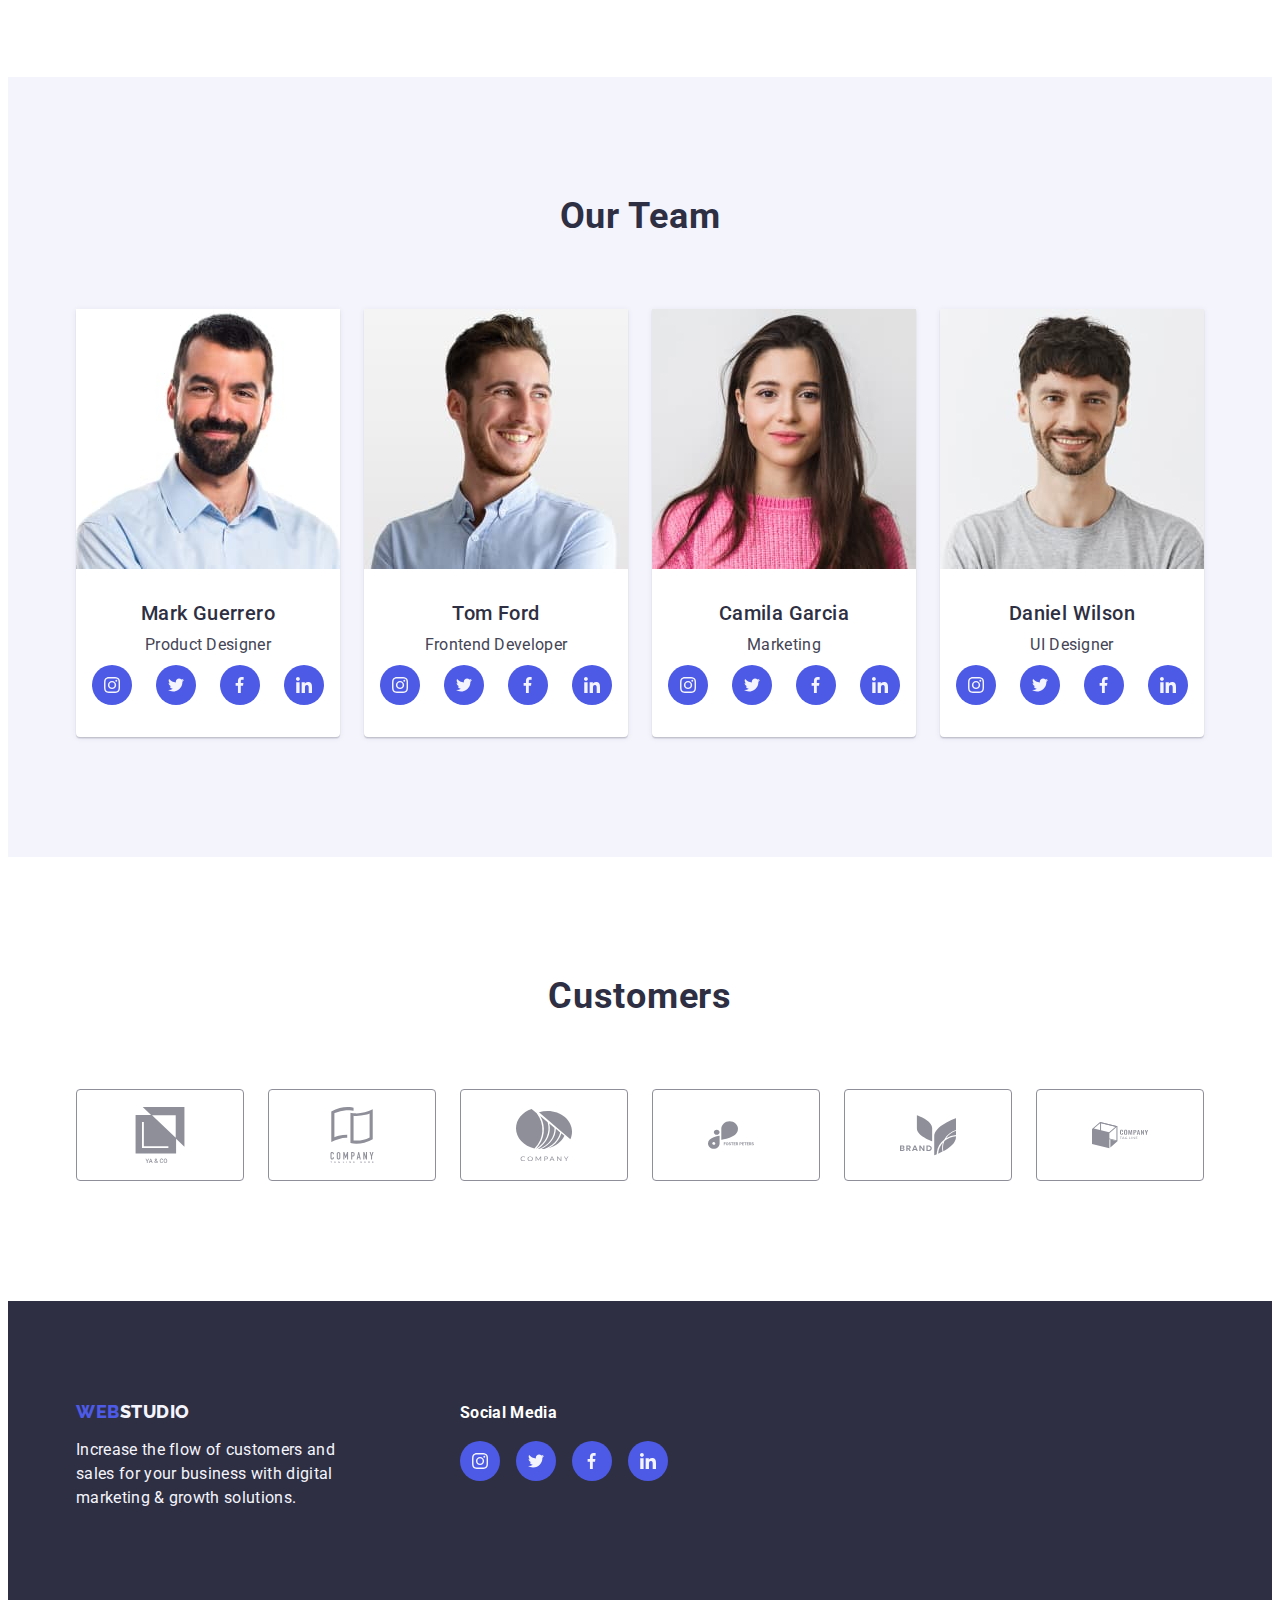
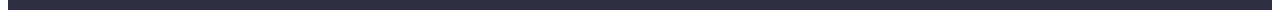
==== commit aee47ac7: "create footer" ====
--- a/index.html
+++ b/index.html
@@ -375,14 +375,49 @@
       </section>
     </main>
     <footer class="footer section-footer">
-      <div class="container">
-        <a href="./index.html" class="header-link link"
-          >Web<span class="footer-span">Studio</span></a
-        >
-        <p class="footer-text text-footer">
-          Increase the flow of customers and sales for your business with
-          digital marketing & growth solutions.
-        </p>
+      <div class="container footer-container">
+        <div class="footer-info">
+          <a href="./index.html" class="header-link link"
+            >Web<span class="footer-span">Studio</span></a
+          >
+          <p class="footer-text text-footer">
+            Increase the flow of customers and sales for your business with
+            digital marketing & growth solutions.
+          </p>
+        </div>
+        <div class="social-media-container">
+          <h3 class="title-list title-social-media">Social media</h3>
+          <ul class="list-social-media">
+            <li class="social-media-item">
+              <a href="" class="social-media-link">
+                <svg class="social-media-icon" width="16px" height="16px">
+                  <use href="./images/messenger.svg#icon-instagram"></use>
+                </svg>
+              </a>
+            </li>
+            <li class="social-media-item">
+              <a href="" class="social-media-link">
+                <svg class="social-media-icon" width="16px" height="16px">
+                  <use href="./images/messenger.svg#icon-twitter"></use>
+                </svg>
+              </a>
+            </li>
+            <li class="social-media-item">
+              <a href="" class="social-media-link">
+                <svg class="social-media-icon" width="16px" height="16px">
+                  <use href="./images/messenger.svg#icon-facebook"></use>
+                </svg>
+              </a>
+            </li>
+            <li class="social-media-item">
+              <a href="" class="social-media-link">
+                <svg class="social-media-icon" width="16px" height="16px">
+                  <use href="./images/messenger.svg#icon-linkedin"></use>
+                </svg>
+              </a>
+            </li>
+          </ul>
+        </div>
       </div>
     </footer>
   </body>
--- a/css/styles.css
+++ b/css/styles.css
@@ -428,7 +428,7 @@
 align-items: center;
 border-radius: 50%;
 cursor: pointer;
-background-color: var(--color-iris)
+background-color: var(--color-iris);
 }
 .messeng-icon-team{
     fill: var(--color-cloud);
@@ -495,16 +495,53 @@
 .text-footer{
     width: 264px;
 }
-
-
-
-
-
-
-
-
-
-
+.footer-container{
+    display: flex;
+    gap: 120px;
+}
+.footer-info{
+    max-width: 264px;
+}
+/* footer social media container */
+.social-media-container{
+display: flex;
+    flex-direction: column;
+}
+/* title h3 */
+.title-social-media{
+    text-align: left;
+    font-size: 16px;
+    line-height: 24px;
+    color: #ffffff;
+    padding-bottom: 16px;
+}
+/* ul */
+.list-social-media{
+    display: flex;
+    gap: 16px;
+}
+/* item li */
+.social-media-item{   
+
+}
+/* link a */
+.social-media-link{
+display: flex;
+    width: 40px;
+    height: 40px;
+    justify-content: center;
+    align-items: center;
+    border-radius: 50%;
+    cursor: pointer;
+    background-color: var(--color-iris);
+}
+.social-media-link:hover{
+background-color: var(--color-green);
+}
+/* icon svg */
+.social-media-icon{
+fill: var(--color-cloud);
+}
 /* ==================================  Portfolio section =================================== */
 /* section*/
 .section-filtres{
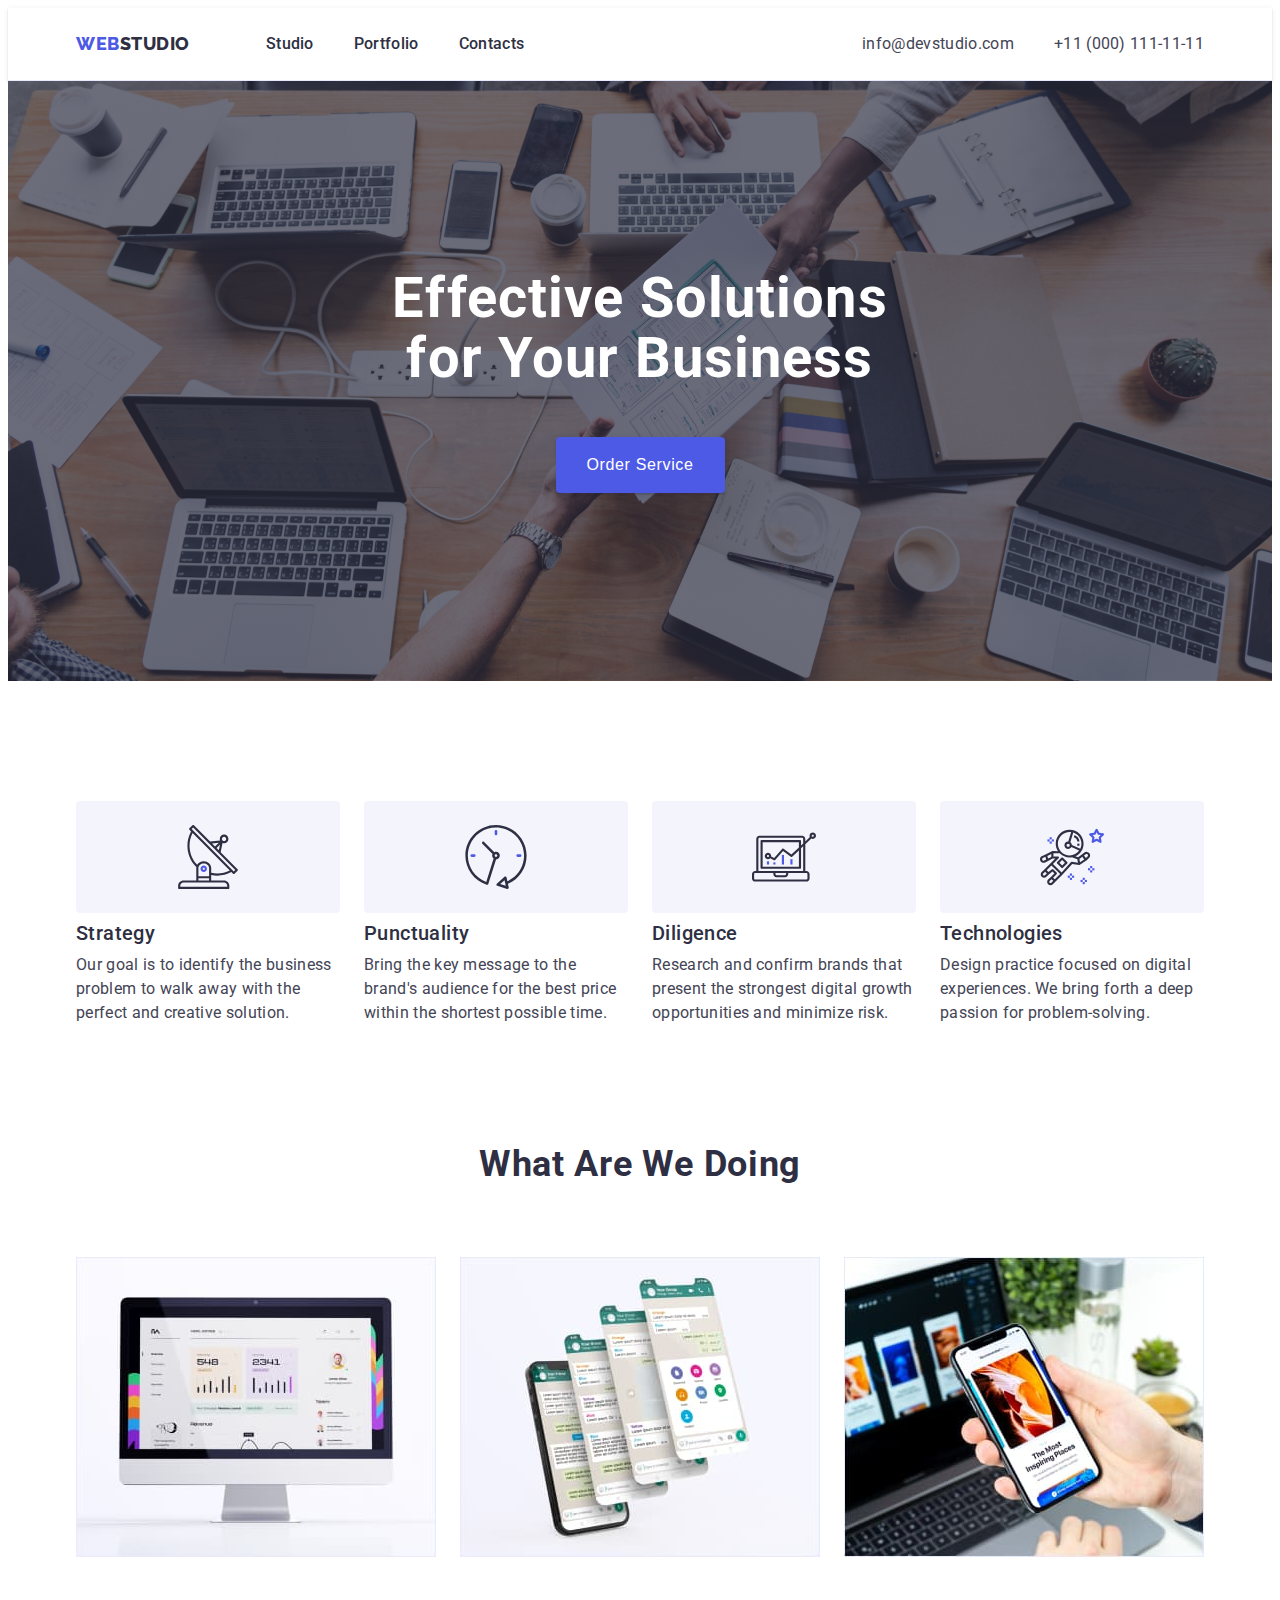
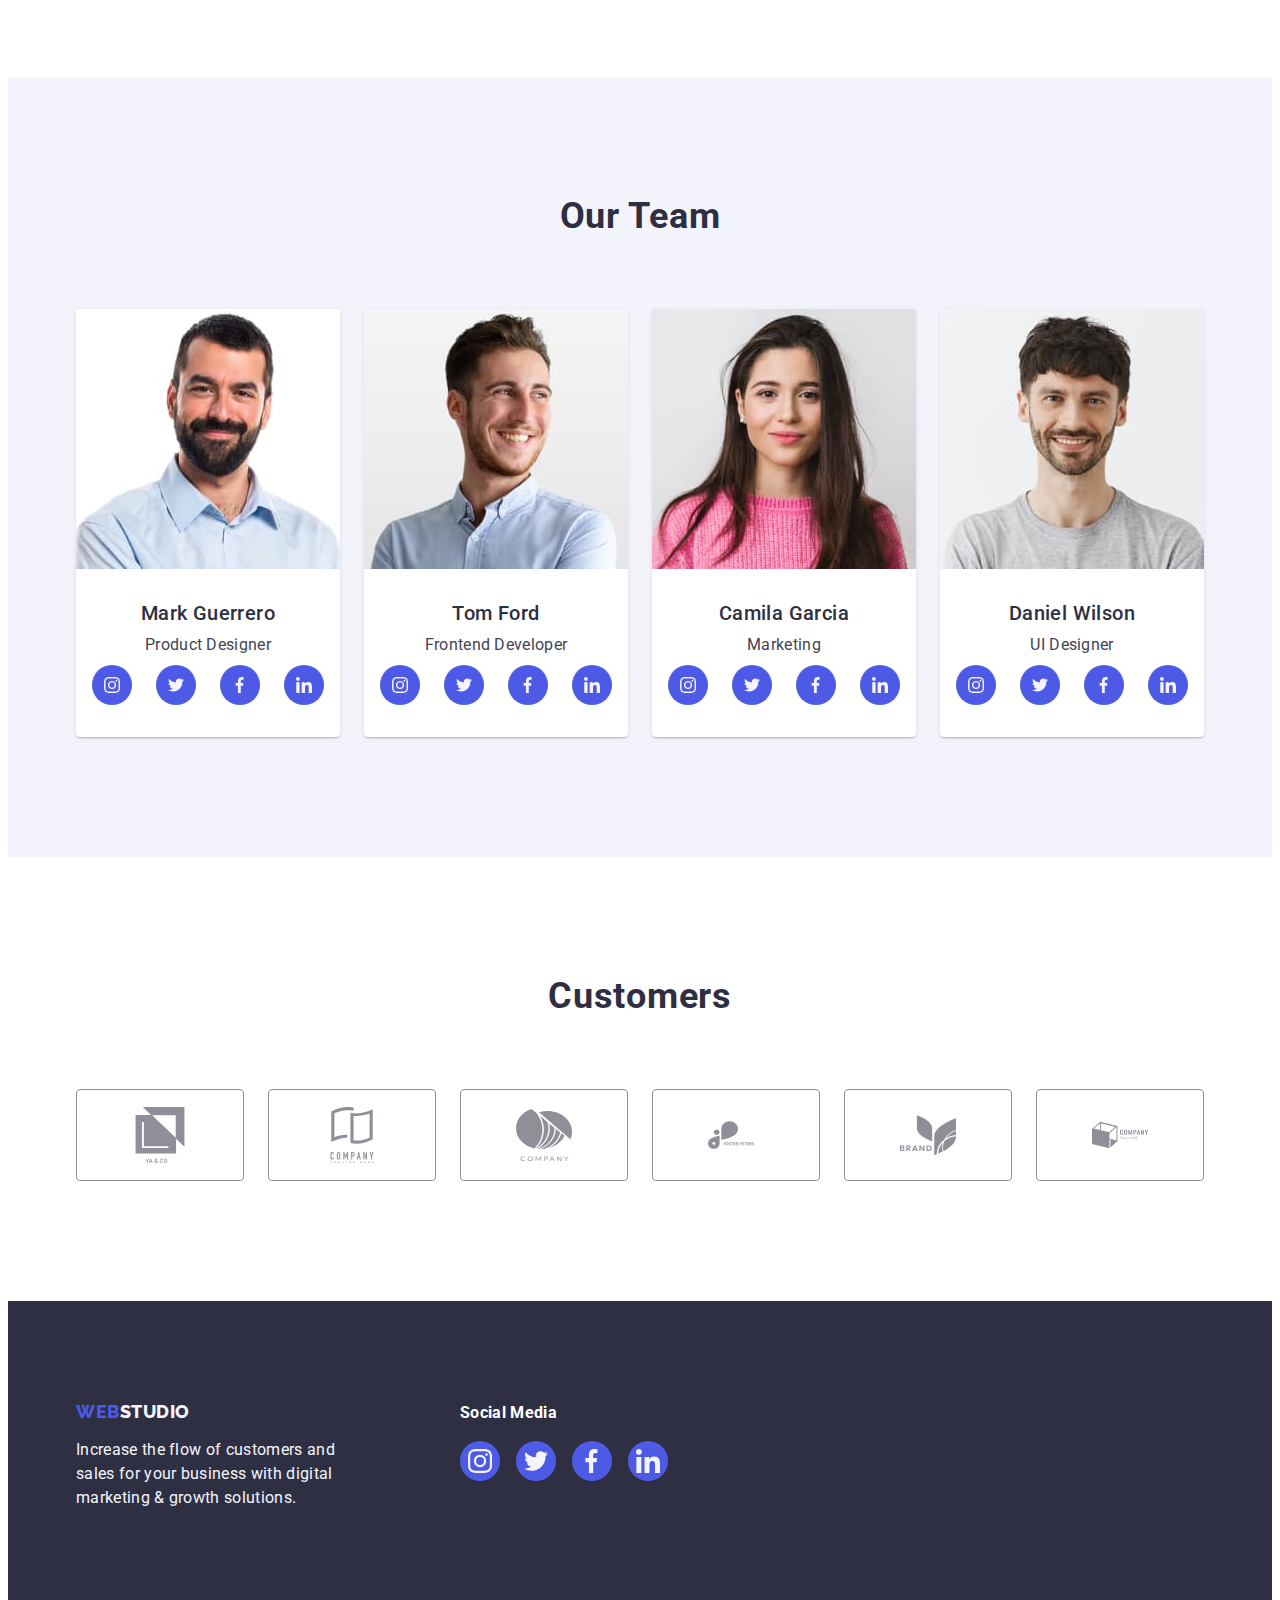
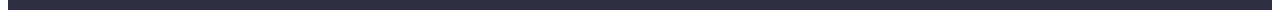
==== commit c8ce3e85: "fix all finish" ====
--- a/index.html
+++ b/index.html
@@ -390,28 +390,28 @@
           <ul class="list-social-media">
             <li class="social-media-item">
               <a href="" class="social-media-link">
-                <svg class="social-media-icon" width="16px" height="16px">
+                <svg class="social-media-icon" width="24px" height="24px">
                   <use href="./images/messenger.svg#icon-instagram"></use>
                 </svg>
               </a>
             </li>
             <li class="social-media-item">
               <a href="" class="social-media-link">
-                <svg class="social-media-icon" width="16px" height="16px">
+                <svg class="social-media-icon" width="24px" height="24px">
                   <use href="./images/messenger.svg#icon-twitter"></use>
                 </svg>
               </a>
             </li>
             <li class="social-media-item">
               <a href="" class="social-media-link">
-                <svg class="social-media-icon" width="16px" height="16px">
+                <svg class="social-media-icon" width="24px" height="24px">
                   <use href="./images/messenger.svg#icon-facebook"></use>
                 </svg>
               </a>
             </li>
             <li class="social-media-item">
               <a href="" class="social-media-link">
-                <svg class="social-media-icon" width="16px" height="16px">
+                <svg class="social-media-icon" width="24px" height="24px">
                   <use href="./images/messenger.svg#icon-linkedin"></use>
                 </svg>
               </a>
--- a/css/styles.css
+++ b/css/styles.css
@@ -146,7 +146,12 @@
     background-color: var(--color-iris);
     color: var(--color-white);
     letter-spacing: 0.04em;
-}
+        box-shadow: 0px 1px 6px rgba(46, 47, 66, 0.08),
+                0px 1px 1px rgba(46, 47, 66, 0.16),
+                0px 2px 1px rgba(46, 47, 66, 0.08),
+                0px 2px 1px rgba(46, 47, 66, 0.08);
+}
+
 
 .button:hover,
 .button:focus {
@@ -165,12 +170,14 @@
         padding: 12px 24px;
         border-radius: 4px;
         border: 1px solid #E7E9FC;
+        
 }
 .button-list:focus,
 .button-list:hover {
     background-color:var(--color-ocean) ;
     color: var(--color-white);
     box-shadow: 0px 1px 6px rgba(46, 47, 66, 0.08), 0px 1px 1px rgba(46, 47, 66, 0.16), 0px 2px 1px rgba(46, 47, 66, 0.08);
+    border-color: transparent;
 }
 
 
@@ -257,6 +264,9 @@
     }
 .header {
     border-bottom: 1px solid #e7e9fc;
+    box-shadow: 0px 1px 6px rgba(46, 47, 66, 0.08),
+            0px 1px 1px rgba(46, 47, 66, 0.16),
+            0px 2px 1px rgba(46, 47, 66, 0.08);
 }
 
 .header-container{
@@ -323,6 +333,7 @@
     margin: 0 auto;
     margin-bottom: 48px;
  }
+ 
 /*button*/
 .hero-button{
     display: block;
@@ -333,6 +344,7 @@
     border: 0;
     border-radius: 4px;
 }
+
 /* ============================== Main text content ===============================*/
 .title-none{
     margin-bottom: 72px;
@@ -461,7 +473,6 @@
 /* li */
 .company-item{
 flex-basis: calc((100% - 72px)/6);
-background-color: var(--color-white);
 }
 
 .company-icon{
@@ -477,15 +488,17 @@
     padding-top: 17px;
     padding-bottom: 17px;
 }
-.company-item {                      
-background-color: var(--color-white);
-}
+
+
 .company-link:hover .company-icon,
-.company-link:focus {
+.company-link:focus .company-icon{
 fill: #404bbf;
 }
 a.company-link:hover{
     border-color: #404bbf;}
+    .company-icon:focus{
+        fill: #404bbf;
+    }
 
 /* =================== footer =========================*/
 .section-footer{
@@ -513,7 +526,8 @@
     font-size: 16px;
     line-height: 24px;
     color: #ffffff;
-    padding-bottom: 16px;
+    margin-bottom: 16px;
+
 }
 /* ul */
 .list-social-media{
@@ -535,6 +549,7 @@
     cursor: pointer;
     background-color: var(--color-iris);
 }
+.social-media-link:focus,
 .social-media-link:hover{
 background-color: var(--color-green);
 }
@@ -566,18 +581,19 @@
 flex-basis: calc((100% - 48px) / 3);
 border-radius: 0px 0px 4px 4px;}
 
-.filtres-item-img:focus,
-.filtres-item-img:hover {
-box-shadow: 0px 1px 6px rgba(46, 47, 66, 0.08),
-0px 1px 1px rgba(46, 47, 66, 0.16),
-0px 2px 1px rgba(46, 47, 66, 0.08);
-}
+
 .filtres-link{
     display: flex;
     flex-direction: column;
     height: 100%;
 }
 
+.filtres-link:focus,
+.filtres-link:hover{
+box-shadow: 0px 1px 6px rgba(46, 47, 66, 0.08),
+        0px 1px 1px rgba(46, 47, 66, 0.16),
+        0px 2px 1px rgba(46, 47, 66, 0.08);
+}
 .filtres-items{
     flex-grow: 1;
     padding-top: 32px;
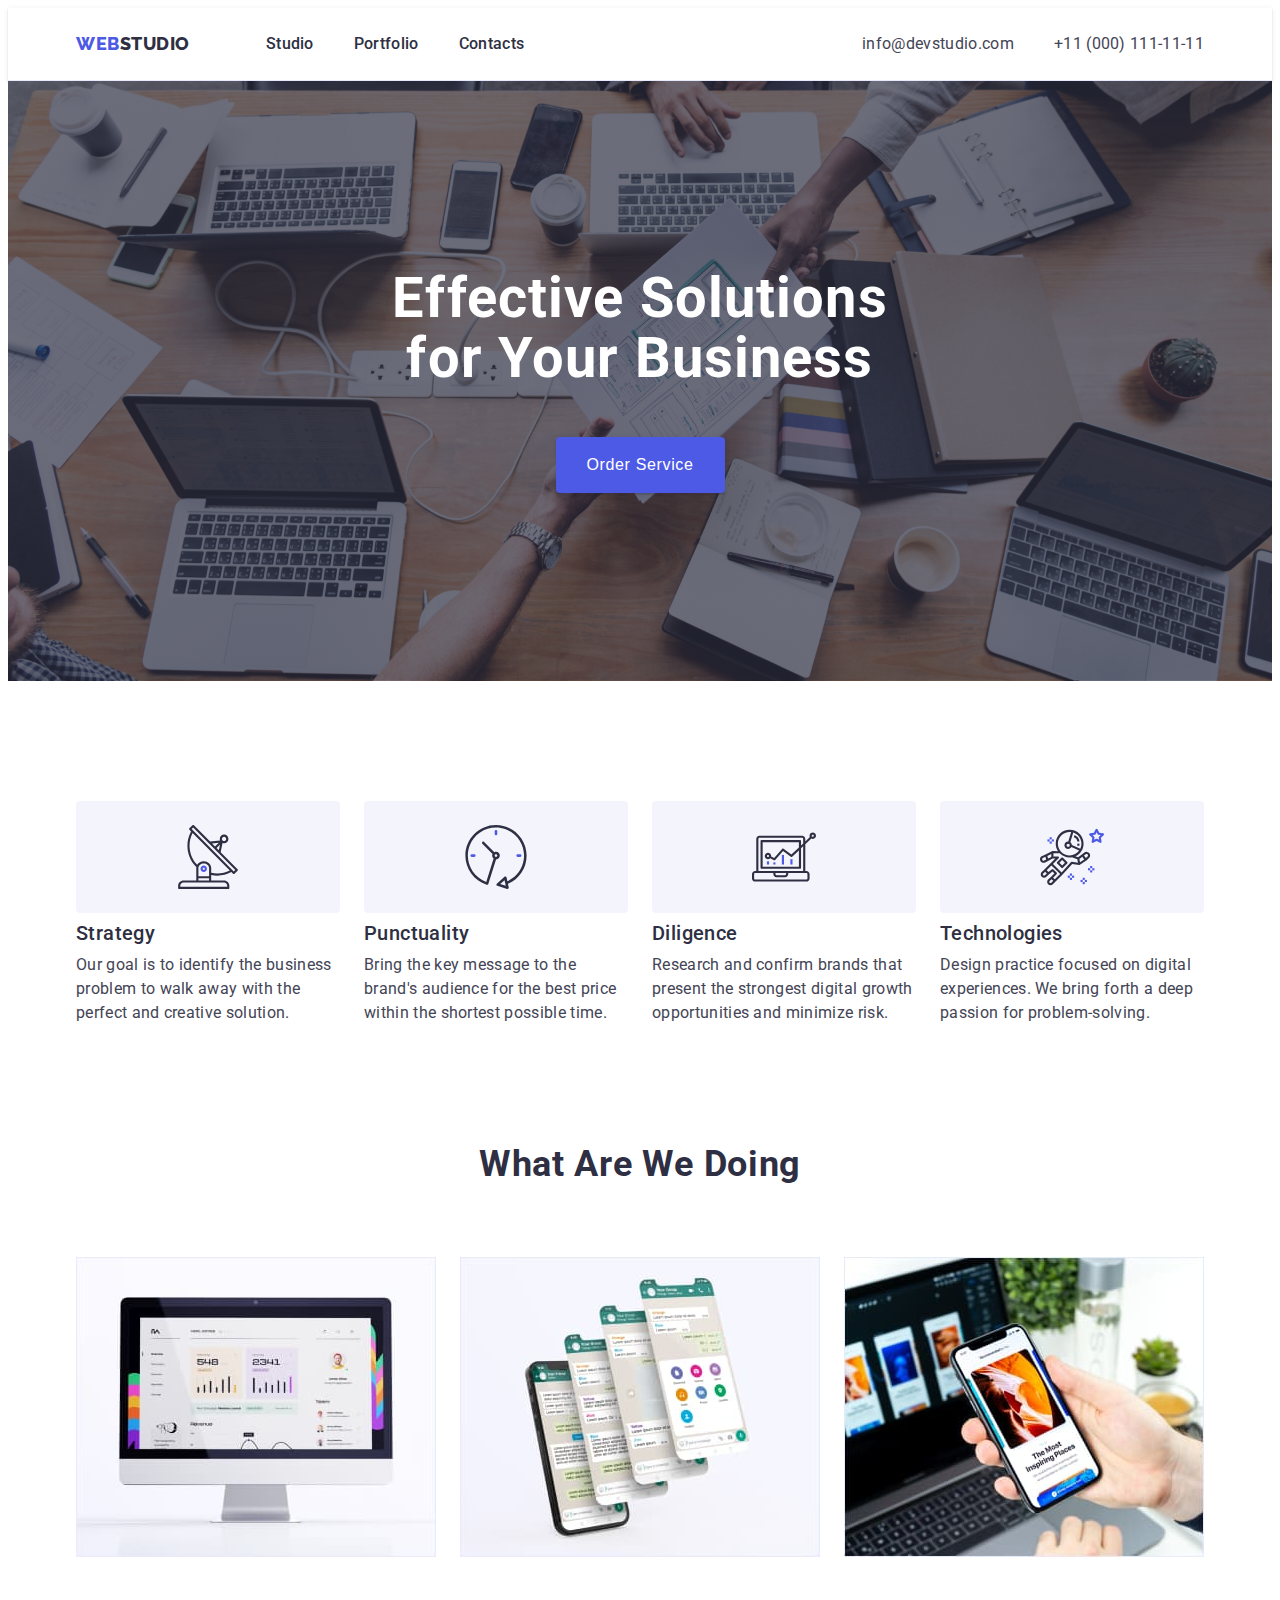
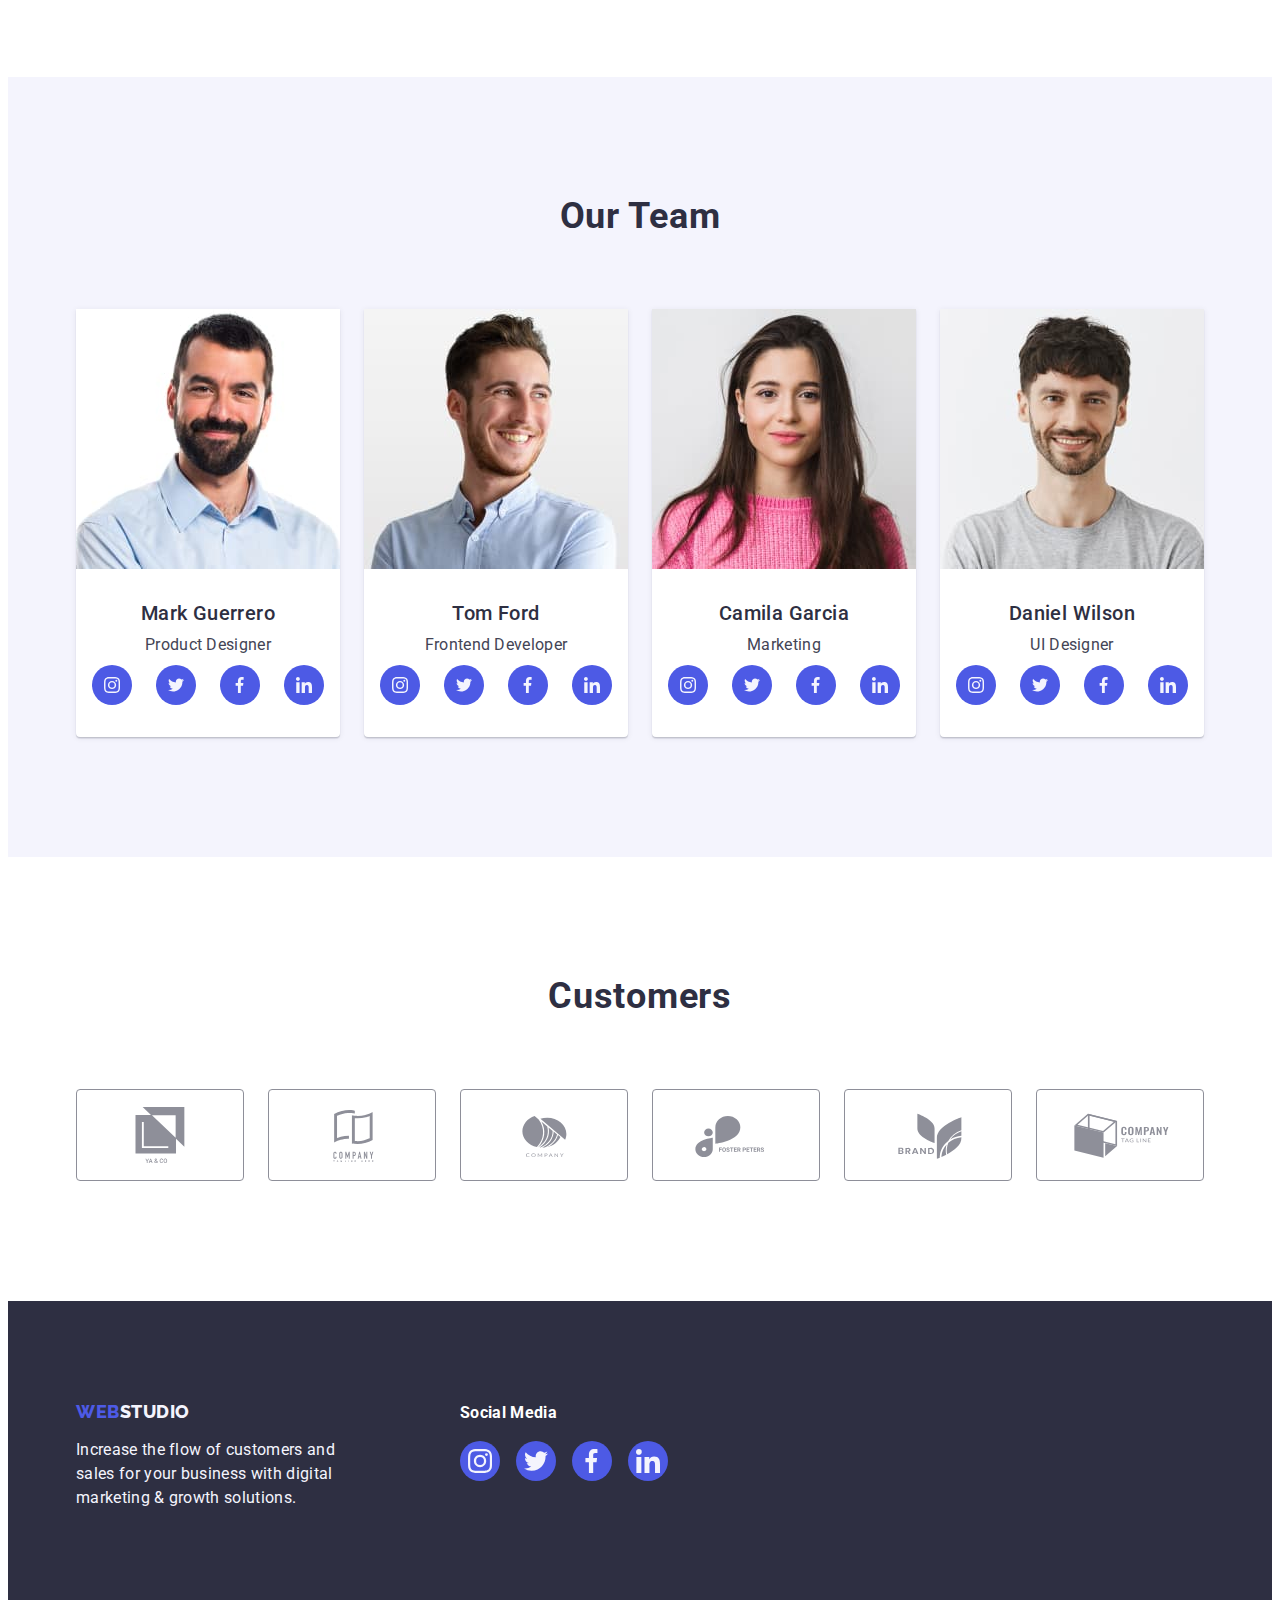
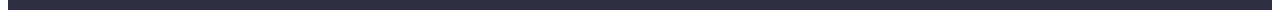
==== commit 77a15a22: "fix" ====
--- a/index.html
+++ b/index.html
@@ -331,42 +331,42 @@
             <li class="company-item">
               <a href class="company-link">
                 <svg class="company-icon" width="104px" height="56px">
-                  <use href="./images/company.svg#icon-main1"></use>
-                </svg>
-              </a>
-            </li>
-            <li class="company-item">
-              <a href class="company-link">
-                <svg class="company-icon" width="104px" height="56px">
-                  <use href="./images/company.svg#icon-main2"></use>
-                </svg>
-              </a>
-            </li>
-            <li class="company-item">
-              <a href class="company-link">
-                <svg class="company-icon" width="104px" height="56px">
-                  <use href="./images/company.svg#icon-main3"></use>
-                </svg>
-              </a>
-            </li>
-            <li class="company-item">
-              <a href class="company-link">
-                <svg class="company-icon" width="104px" height="56px">
-                  <use href="./images/company.svg#icon-main4"></use>
-                </svg>
-              </a>
-            </li>
-            <li class="company-item">
-              <a href class="company-link">
-                <svg class="company-icon" width="104px" height="56px">
-                  <use href="./images/company.svg#icon-main5"></use>
-                </svg>
-              </a>
-            </li>
-            <li class="company-item">
-              <a href class="company-link">
-                <svg class="company-icon" width="104px" height="56px">
-                  <use href="./images/company.svg#icon-main6"></use>
+                  <use href="./images/company.svg#icon-company1"></use>
+                </svg>
+              </a>
+            </li>
+            <li class="company-item">
+              <a href class="company-link">
+                <svg class="company-icon" width="104px" height="56px">
+                  <use href="./images/company.svg#icon-company2"></use>
+                </svg>
+              </a>
+            </li>
+            <li class="company-item">
+              <a href class="company-link">
+                <svg class="company-icon" width="104px" height="56px">
+                  <use href="./images/company.svg#icon-company3"></use>
+                </svg>
+              </a>
+            </li>
+            <li class="company-item">
+              <a href class="company-link">
+                <svg class="company-icon" width="104px" height="56px">
+                  <use href="./images/company.svg#icon-company4"></use>
+                </svg>
+              </a>
+            </li>
+            <li class="company-item">
+              <a href class="company-link">
+                <svg class="company-icon" width="104px" height="56px">
+                  <use href="./images/company.svg#icon-company5"></use>
+                </svg>
+              </a>
+            </li>
+            <li class="company-item">
+              <a href class="company-link">
+                <svg class="company-icon" width="104px" height="56px">
+                  <use href="./images/company.svg#icon-company6"></use>
                 </svg>
               </a>
             </li>
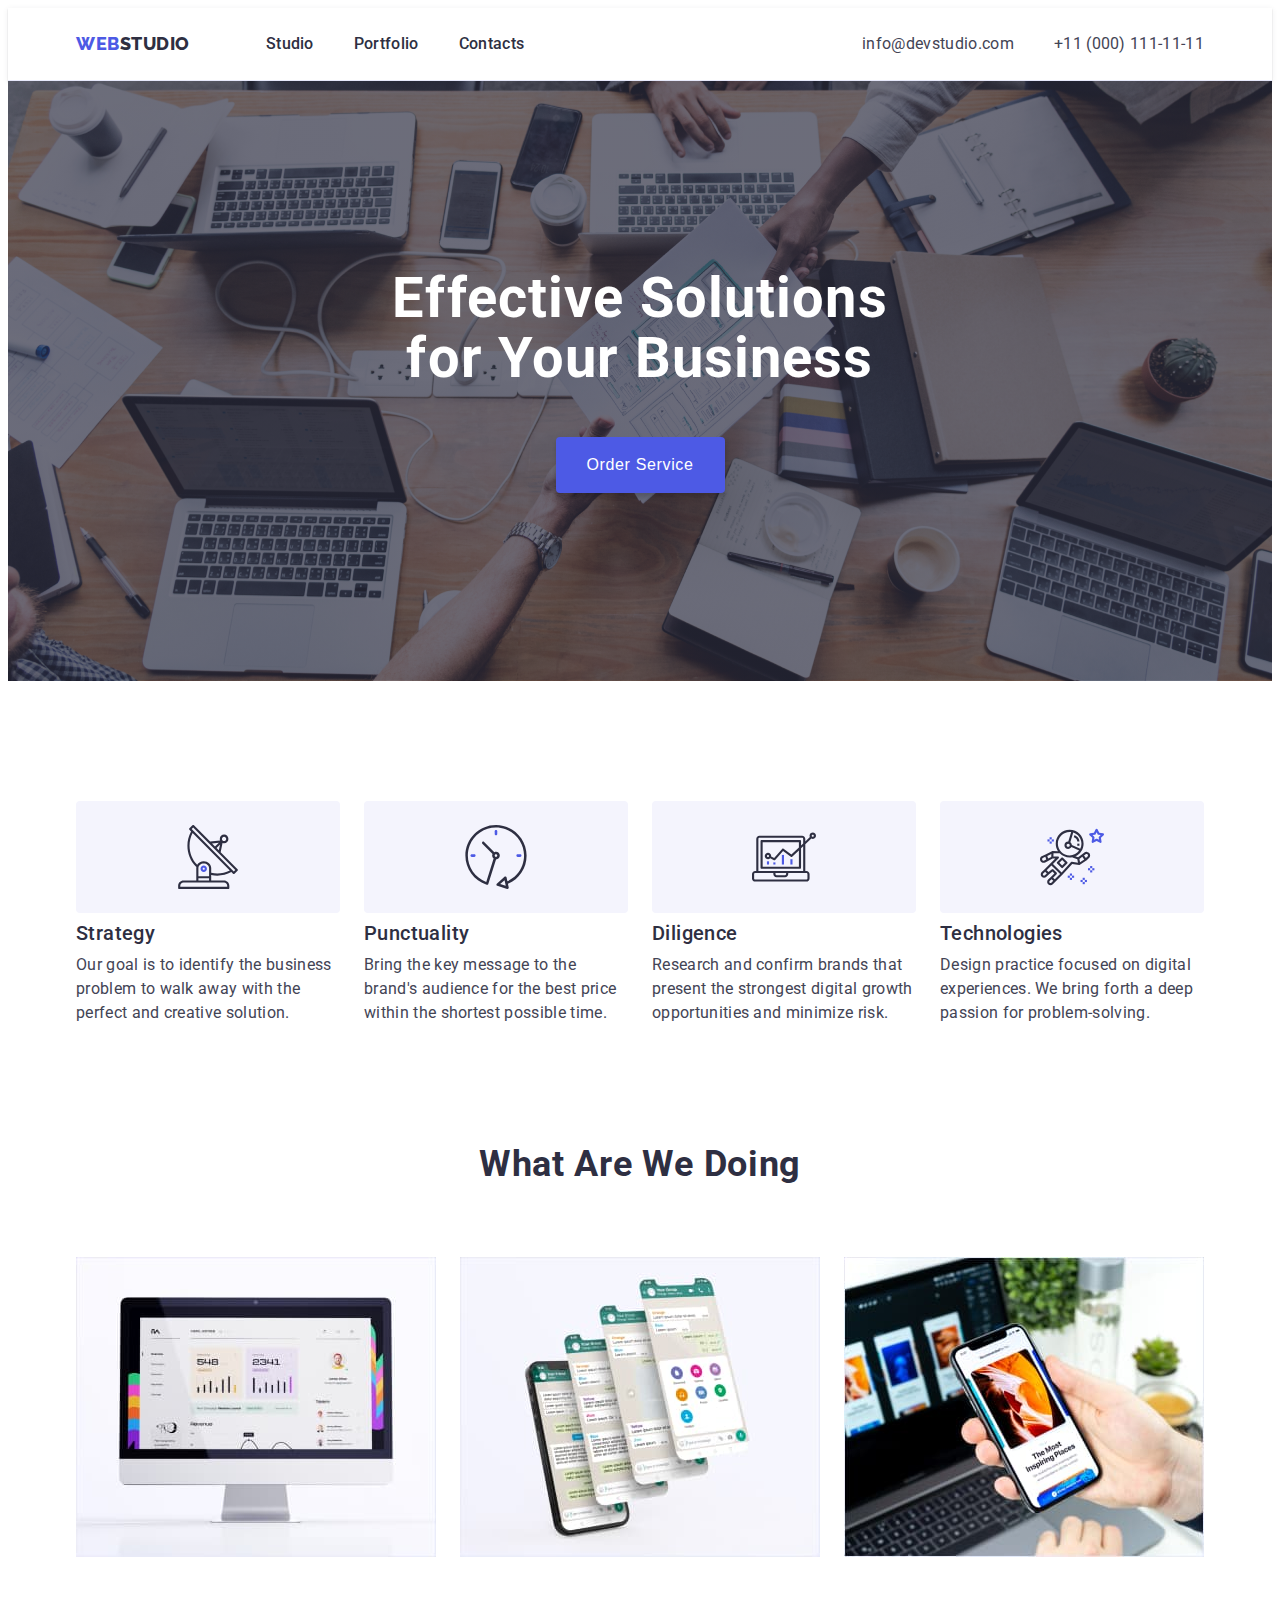
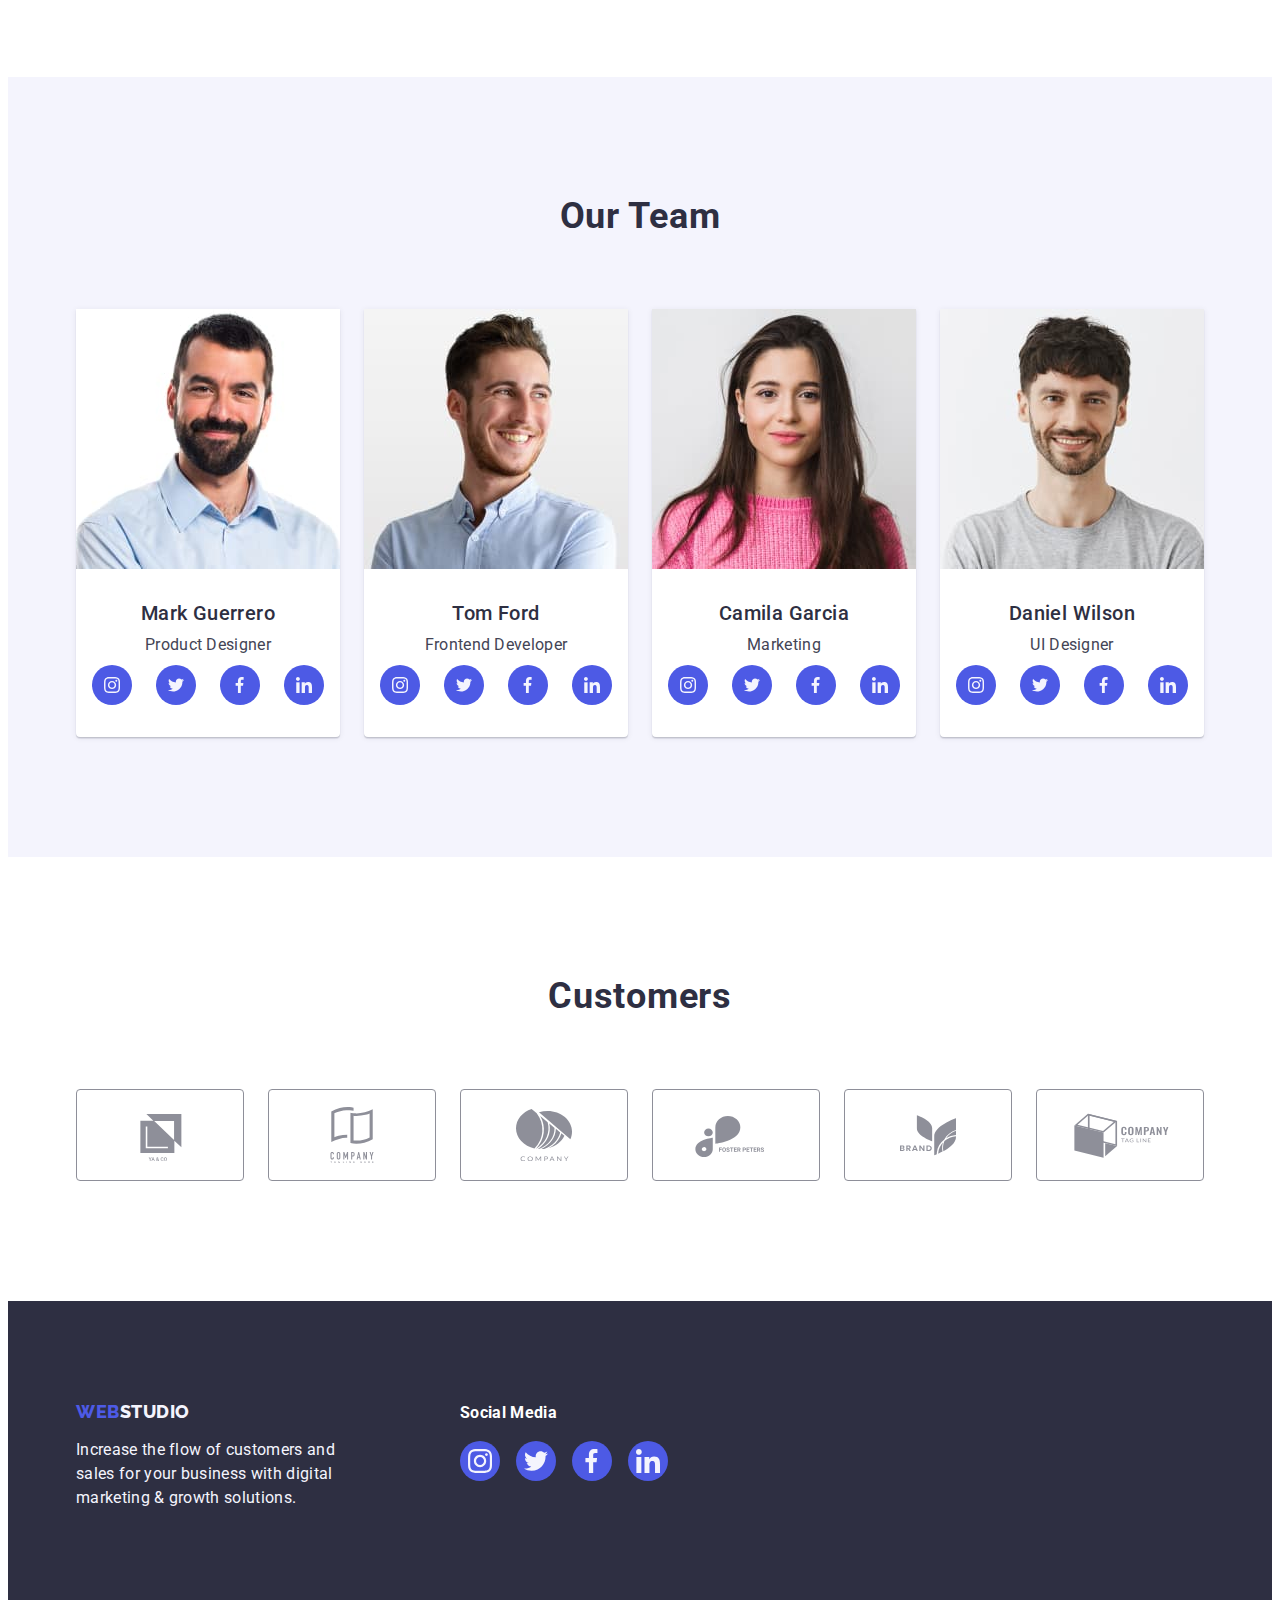
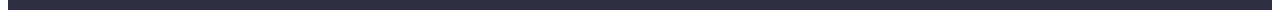
==== commit 0c6372d0: "fix all" ====
--- a/index.html
+++ b/index.html
@@ -73,7 +73,7 @@
             <li class="main-item">
               <div class="features-container">
                 <svg width="64px" height="64px" class="features-icon">
-                  <use href="./images/icons.svg#icon-antenna"></use>
+                  <use href="./images/icons.svg#icon-main1"></use>
                 </svg>
               </div>
               <h3 class="main-name">Strategy</h3>
@@ -85,7 +85,7 @@
             <li class="main-item">
               <div class="features-container">
                 <svg width="64px" height="64px" class="features-icon">
-                  <use href="./images/icons.svg#icon-clock"></use>
+                  <use href="./images/icons.svg#icon-main2"></use>
                 </svg>
               </div>
               <h3 class="main-name">Punctuality</h3>
@@ -97,7 +97,7 @@
             <li class="main-item">
               <div class="features-container">
                 <svg width="64px" height="64px" class="features-icon">
-                  <use href="./images/icons.svg#icon-diagram"></use>
+                  <use href="./images/icons.svg#icon-main3"></use>
                 </svg>
               </div>
               <h3 class="main-name">Diligence</h3>
@@ -109,7 +109,7 @@
             <li class="main-item">
               <div class="features-container">
                 <svg width="64px" height="64px" class="features-icon">
-                  <use href="./images/icons.svg#icon-astronaut"></use>
+                  <use href="./images/icons.svg#icon-main4"></use>
                 </svg>
               </div>
               <h3 class="main-name">Technologies</h3>
@@ -167,28 +167,28 @@
                   <li class="messeng-item-team">
                     <a href class="messeng-link-team">
                       <svg class="messeng-icon-team" width="16px" height="16px">
-                        <use href="./images/messenger.svg#icon-instagram"></use>
-                      </svg>
-                    </a>
-                  </li>
-                  <li class="messeng-item-team">
-                    <a href class="messeng-link-team">
-                      <svg class="messeng-icon-team" width="16px" height="16px">
-                        <use href="./images/messenger.svg#icon-twitter"></use>
-                      </svg>
-                    </a>
-                  </li>
-                  <li class="messeng-item-team">
-                    <a href class="messeng-link-team">
-                      <svg class="messeng-icon-team" width="16px" height="16px">
-                        <use href="./images/messenger.svg#icon-facebook"></use>
-                      </svg>
-                    </a>
-                  </li>
-                  <li class="messeng-item-team">
-                    <a href class="messeng-link-team">
-                      <svg class="messeng-icon-team" width="16px" height="16px">
-                        <use href="./images/messenger.svg#icon-linkedin"></use>
+                        <use href="./images/icons.svg#icon-instagram"></use>
+                      </svg>
+                    </a>
+                  </li>
+                  <li class="messeng-item-team">
+                    <a href class="messeng-link-team">
+                      <svg class="messeng-icon-team" width="16px" height="16px">
+                        <use href="./images/icons.svg#icon-twitter"></use>
+                      </svg>
+                    </a>
+                  </li>
+                  <li class="messeng-item-team">
+                    <a href class="messeng-link-team">
+                      <svg class="messeng-icon-team" width="16px" height="16px">
+                        <use href="./images/icons.svg#icon-facebook"></use>
+                      </svg>
+                    </a>
+                  </li>
+                  <li class="messeng-item-team">
+                    <a href class="messeng-link-team">
+                      <svg class="messeng-icon-team" width="16px" height="16px">
+                        <use href="./images/icons.svg#icon-linkedin"></use>
                       </svg>
                     </a>
                   </li>
@@ -209,28 +209,28 @@
                   <li class="messeng-item-team">
                     <a href class="messeng-link-team">
                       <svg class="messeng-icon-team" width="16px" height="16px">
-                        <use href="./images/messenger.svg#icon-instagram"></use>
-                      </svg>
-                    </a>
-                  </li>
-                  <li class="messeng-item-team">
-                    <a href class="messeng-link-team">
-                      <svg class="messeng-icon-team" width="16px" height="16px">
-                        <use href="./images/messenger.svg#icon-twitter"></use>
-                      </svg>
-                    </a>
-                  </li>
-                  <li class="messeng-item-team">
-                    <a href class="messeng-link-team">
-                      <svg class="messeng-icon-team" width="16px" height="16px">
-                        <use href="./images/messenger.svg#icon-facebook"></use>
-                      </svg>
-                    </a>
-                  </li>
-                  <li class="messeng-item-team">
-                    <a href class="messeng-link-team">
-                      <svg class="messeng-icon-team" width="16px" height="16px">
-                        <use href="./images/messenger.svg#icon-linkedin"></use>
+                        <use href="./images/icons.svg#icon-instagram"></use>
+                      </svg>
+                    </a>
+                  </li>
+                  <li class="messeng-item-team">
+                    <a href class="messeng-link-team">
+                      <svg class="messeng-icon-team" width="16px" height="16px">
+                        <use href="./images/icons.svg#icon-twitter"></use>
+                      </svg>
+                    </a>
+                  </li>
+                  <li class="messeng-item-team">
+                    <a href class="messeng-link-team">
+                      <svg class="messeng-icon-team" width="16px" height="16px">
+                        <use href="./images/icons.svg#icon-facebook"></use>
+                      </svg>
+                    </a>
+                  </li>
+                  <li class="messeng-item-team">
+                    <a href class="messeng-link-team">
+                      <svg class="messeng-icon-team" width="16px" height="16px">
+                        <use href="./images/icons.svg#icon-linkedin"></use>
                       </svg>
                     </a>
                   </li>
@@ -251,28 +251,28 @@
                   <li class="messeng-item-team">
                     <a href class="messeng-link-team">
                       <svg class="messeng-icon-team" width="16px" height="16px">
-                        <use href="./images/messenger.svg#icon-instagram"></use>
-                      </svg>
-                    </a>
-                  </li>
-                  <li class="messeng-item-team">
-                    <a href class="messeng-link-team">
-                      <svg class="messeng-icon-team" width="16px" height="16px">
-                        <use href="./images/messenger.svg#icon-twitter"></use>
-                      </svg>
-                    </a>
-                  </li>
-                  <li class="messeng-item-team">
-                    <a href class="messeng-link-team">
-                      <svg class="messeng-icon-team" width="16px" height="16px">
-                        <use href="./images/messenger.svg#icon-facebook"></use>
-                      </svg>
-                    </a>
-                  </li>
-                  <li class="messeng-item-team">
-                    <a href class="messeng-link-team">
-                      <svg class="messeng-icon-team" width="16px" height="16px">
-                        <use href="./images/messenger.svg#icon-linkedin"></use>
+                        <use href="./images/icons.svg#icon-instagram"></use>
+                      </svg>
+                    </a>
+                  </li>
+                  <li class="messeng-item-team">
+                    <a href class="messeng-link-team">
+                      <svg class="messeng-icon-team" width="16px" height="16px">
+                        <use href="./images/icons.svg#icon-twitter"></use>
+                      </svg>
+                    </a>
+                  </li>
+                  <li class="messeng-item-team">
+                    <a href class="messeng-link-team">
+                      <svg class="messeng-icon-team" width="16px" height="16px">
+                        <use href="./images/icons.svg#icon-facebook"></use>
+                      </svg>
+                    </a>
+                  </li>
+                  <li class="messeng-item-team">
+                    <a href class="messeng-link-team">
+                      <svg class="messeng-icon-team" width="16px" height="16px">
+                        <use href="./images/icons.svg#icon-linkedin"></use>
                       </svg>
                     </a>
                   </li>
@@ -293,28 +293,28 @@
                   <li class="messeng-item-team">
                     <a href class="messeng-link-team">
                       <svg class="messeng-icon-team" width="16px" height="16px">
-                        <use href="./images/messenger.svg#icon-instagram"></use>
-                      </svg>
-                    </a>
-                  </li>
-                  <li class="messeng-item-team">
-                    <a href class="messeng-link-team">
-                      <svg class="messeng-icon-team" width="16px" height="16px">
-                        <use href="./images/messenger.svg#icon-twitter"></use>
-                      </svg>
-                    </a>
-                  </li>
-                  <li class="messeng-item-team">
-                    <a href class="messeng-link-team">
-                      <svg class="messeng-icon-team" width="16px" height="16px">
-                        <use href="./images/messenger.svg#icon-facebook"></use>
-                      </svg>
-                    </a>
-                  </li>
-                  <li class="messeng-item-team">
-                    <a href class="messeng-link-team">
-                      <svg class="messeng-icon-team" width="16px" height="16px">
-                        <use href="./images/messenger.svg#icon-linkedin"></use>
+                        <use href="./images/icons.svg#icon-instagram"></use>
+                      </svg>
+                    </a>
+                  </li>
+                  <li class="messeng-item-team">
+                    <a href class="messeng-link-team">
+                      <svg class="messeng-icon-team" width="16px" height="16px">
+                        <use href="./images/icons.svg#icon-twitter"></use>
+                      </svg>
+                    </a>
+                  </li>
+                  <li class="messeng-item-team">
+                    <a href class="messeng-link-team">
+                      <svg class="messeng-icon-team" width="16px" height="16px">
+                        <use href="./images/icons.svg#icon-facebook"></use>
+                      </svg>
+                    </a>
+                  </li>
+                  <li class="messeng-item-team">
+                    <a href class="messeng-link-team">
+                      <svg class="messeng-icon-team" width="16px" height="16px">
+                        <use href="./images/icons.svg#icon-linkedin"></use>
                       </svg>
                     </a>
                   </li>
@@ -331,42 +331,42 @@
             <li class="company-item">
               <a href class="company-link">
                 <svg class="company-icon" width="104px" height="56px">
-                  <use href="./images/company.svg#icon-company1"></use>
-                </svg>
-              </a>
-            </li>
-            <li class="company-item">
-              <a href class="company-link">
-                <svg class="company-icon" width="104px" height="56px">
-                  <use href="./images/company.svg#icon-company2"></use>
-                </svg>
-              </a>
-            </li>
-            <li class="company-item">
-              <a href class="company-link">
-                <svg class="company-icon" width="104px" height="56px">
-                  <use href="./images/company.svg#icon-company3"></use>
-                </svg>
-              </a>
-            </li>
-            <li class="company-item">
-              <a href class="company-link">
-                <svg class="company-icon" width="104px" height="56px">
-                  <use href="./images/company.svg#icon-company4"></use>
-                </svg>
-              </a>
-            </li>
-            <li class="company-item">
-              <a href class="company-link">
-                <svg class="company-icon" width="104px" height="56px">
-                  <use href="./images/company.svg#icon-company5"></use>
-                </svg>
-              </a>
-            </li>
-            <li class="company-item">
-              <a href class="company-link">
-                <svg class="company-icon" width="104px" height="56px">
-                  <use href="./images/company.svg#icon-company6"></use>
+                  <use href="./images/icons.svg#icon-company1"></use>
+                </svg>
+              </a>
+            </li>
+            <li class="company-item">
+              <a href class="company-link">
+                <svg class="company-icon" width="104px" height="56px">
+                  <use href="./images/icons.svg#icon-company2"></use>
+                </svg>
+              </a>
+            </li>
+            <li class="company-item">
+              <a href class="company-link">
+                <svg class="company-icon" width="104px" height="56px">
+                  <use href="./images/icons.svg#icon-company3"></use>
+                </svg>
+              </a>
+            </li>
+            <li class="company-item">
+              <a href class="company-link">
+                <svg class="company-icon" width="104px" height="56px">
+                  <use href="./images/icons.svg#icon-company4"></use>
+                </svg>
+              </a>
+            </li>
+            <li class="company-item">
+              <a href class="company-link">
+                <svg class="company-icon" width="104px" height="56px">
+                  <use href="./images/icons.svg#icon-company5"></use>
+                </svg>
+              </a>
+            </li>
+            <li class="company-item">
+              <a href class="company-link">
+                <svg class="company-icon" width="104px" height="56px">
+                  <use href="./images/icons.svg#icon-company6"></use>
                 </svg>
               </a>
             </li>
@@ -391,28 +391,28 @@
             <li class="social-media-item">
               <a href="" class="social-media-link">
                 <svg class="social-media-icon" width="24px" height="24px">
-                  <use href="./images/messenger.svg#icon-instagram"></use>
+                  <use href="./images/icons.svg#icon-instagram"></use>
                 </svg>
               </a>
             </li>
             <li class="social-media-item">
               <a href="" class="social-media-link">
                 <svg class="social-media-icon" width="24px" height="24px">
-                  <use href="./images/messenger.svg#icon-twitter"></use>
+                  <use href="./images/icons.svg#icon-twitter"></use>
                 </svg>
               </a>
             </li>
             <li class="social-media-item">
               <a href="" class="social-media-link">
                 <svg class="social-media-icon" width="24px" height="24px">
-                  <use href="./images/messenger.svg#icon-facebook"></use>
+                  <use href="./images/icons.svg#icon-facebook"></use>
                 </svg>
               </a>
             </li>
             <li class="social-media-item">
               <a href="" class="social-media-link">
                 <svg class="social-media-icon" width="24px" height="24px">
-                  <use href="./images/messenger.svg#icon-linkedin"></use>
+                  <use href="./images/icons.svg#icon-linkedin"></use>
                 </svg>
               </a>
             </li>
--- a/css/styles.css
+++ b/css/styles.css
@@ -146,10 +146,7 @@
     background-color: var(--color-iris);
     color: var(--color-white);
     letter-spacing: 0.04em;
-        box-shadow: 0px 1px 6px rgba(46, 47, 66, 0.08),
-                0px 1px 1px rgba(46, 47, 66, 0.16),
-                0px 2px 1px rgba(46, 47, 66, 0.08),
-                0px 2px 1px rgba(46, 47, 66, 0.08);
+    box-shadow: 0px 4px 4px rgba(0, 0, 0, 0.15);
 }
 
 
@@ -176,7 +173,7 @@
 .button-list:hover {
     background-color:var(--color-ocean) ;
     color: var(--color-white);
-    box-shadow: 0px 1px 6px rgba(46, 47, 66, 0.08), 0px 1px 1px rgba(46, 47, 66, 0.16), 0px 2px 1px rgba(46, 47, 66, 0.08);
+    box-shadow: 0px 3px 1px rgba(0, 0, 0, 0.1), 0px 2px 1px rgba(0, 0, 0, 0.08), 0px 2px 2px rgba(0, 0, 0, 0.12);
     border-color: transparent;
 }
 
